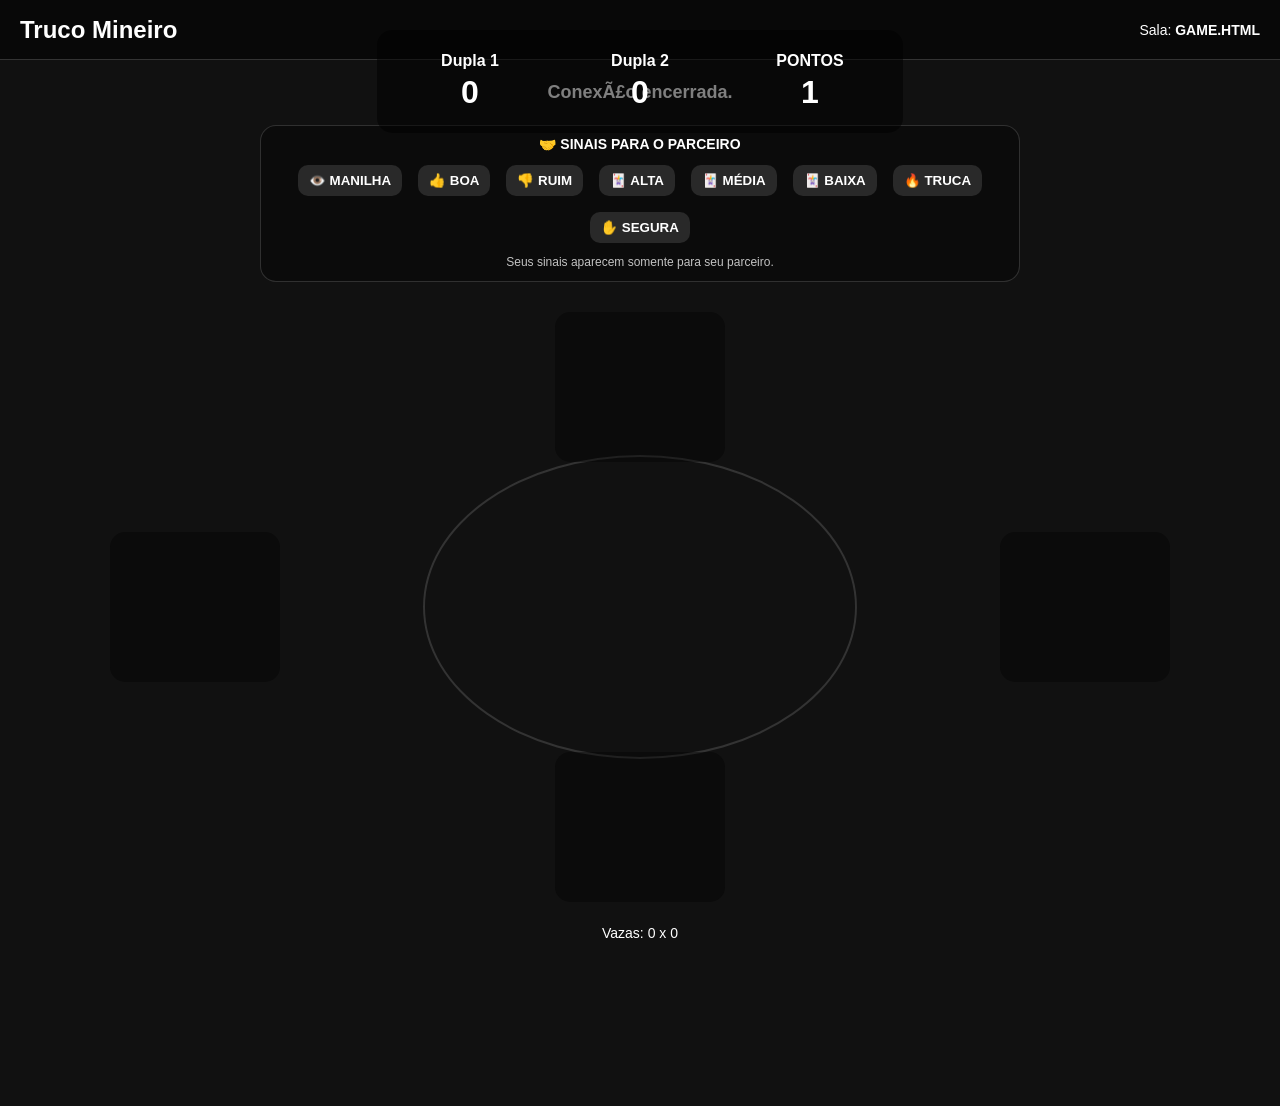
==== static/game.html @ b144342a "Primeira versao do Truco Mineiro para hospedagem" ====
﻿<!DOCTYPE html>
<html lang="pt-BR">
<head>
<meta charset="UTF-8">
<meta name="viewport" content="width=device-width, initial-scale=1.0">
<title>Truco Mineiro Online</title>
<link rel="stylesheet" href="/static/style.css">

<style>
/* ==============================
   ÃREA DO JOGO
   ============================== */

.game-body {
  min-height: 100vh;
}

.game-header {
  display: flex;
  justify-content: space-between;
  align-items: center;
  gap: 15px;
  padding: 12px 20px;
}

.brand {
  font-size: 24px;
  font-weight: 800;
}

.room-info {
  font-size: 14px;
}

.scoreboard {
  display: flex;
  justify-content: center;
  gap: 20px;
  margin: 15px auto;
  flex-wrap: wrap;
}

.score-box {
  min-width: 150px;
  padding: 12px 20px;
  border-radius: 14px;
  text-align: center;
  font-weight: 700;
}

.score-box .score {
  display: block;
  font-size: 32px;
  margin-top: 4px;
}

.game-area {
  width: min(1100px, 96%);
  margin: auto;
}

.table-area {
  position: relative;
  min-height: 470px;
  border-radius: 25px;
  padding: 20px;
  margin-top: 15px;
}

.seat {
  position: absolute;
  width: 180px;
  min-height: 80px;
  padding: 10px;
  border-radius: 15px;
  text-align: center;
  transition: .2s;
}

.seat.turn {
  transform: scale(1.06);
  box-shadow: 0 0 20px rgba(255,215,0,.8);
}

.seat-0 {
  left: 50%;
  bottom: 15px;
  transform: translateX(-50%);
}

.seat-1 {
  left: 20px;
  top: 50%;
  transform: translateY(-50%);
}

.seat-2 {
  left: 50%;
  top: 15px;
  transform: translateX(-50%);
}

.seat-3 {
  right: 20px;
  top: 50%;
  transform: translateY(-50%);
}

.player-name {
  font-weight: 800;
}

.player-team {
  font-size: 12px;
  opacity: .8;
}

.hand-count {
  margin-top: 5px;
  font-size: 13px;
}

.table-cards {
  position: absolute;
  left: 50%;
  top: 50%;
  transform: translate(-50%, -50%);
  min-width: 300px;
  min-height: 160px;
  display: flex;
  align-items: center;
  justify-content: center;
  gap: 10px;
  flex-wrap: wrap;
}

.played {
  display: flex;
  flex-direction: column;
  align-items: center;
  gap: 5px;
}

.played > span {
  font-size: 11px;
  font-weight: 700;
}

.my-hand {
  display: flex;
  justify-content: center;
  align-items: flex-end;
  gap: 10px;
  min-height: 145px;
  margin: 10px auto;
  flex-wrap: wrap;
}

.card {
  width: 78px;
  height: 112px;
  background: white;
  color: #111;
  border-radius: 10px;
  border: 2px solid #222;
  box-shadow: 0 5px 12px rgba(0,0,0,.3);
  display: flex;
  flex-direction: column;
  justify-content: space-between;
  padding: 8px;
  box-sizing: border-box;
  font-weight: 800;
  user-select: none;
}

.card.playable {
  cursor: pointer;
  transition: .18s;
}

.card.playable:hover {
  transform: translateY(-15px) rotate(-1deg);
}

.card .rank {
  font-size: 22px;
}

.card .suit {
  font-size: 28px;
  text-align: center;
}

.card.back {
  background: repeating-linear-gradient(
    45deg,
    #222,
    #222 7px,
    #555 7px,
    #555 14px
  );
  border-color: #111;
}

.actions {
  display: flex;
  justify-content: center;
  align-items: center;
  gap: 10px;
  flex-wrap: wrap;
  margin: 12px auto;
}

.actions button {
  border: 0;
  border-radius: 10px;
  padding: 12px 18px;
  cursor: pointer;
  font-weight: 800;
  font-size: 14px;
}

.actions button:hover {
  transform: translateY(-1px);
}

.actions .danger {
  background: #b51d2a;
  color: white;
}

.actions .success {
  background: #168a45;
  color: white;
}

.actions .mao11 {
  background: #d98b00;
  color: white;
}

.signal-panel {
  width: min(760px, 94%);
  margin: 10px auto;
  padding: 10px 12px;
  border-radius: 16px;
  border: 1px solid rgba(255,255,255,.15);
  background: rgba(0,0,0,.30);
  text-align: center;
}

.signal-title {
  font-size: 14px;
  font-weight: 900;
  margin-bottom: 8px;
}

.signal-buttons {
  display: flex;
  flex-wrap: wrap;
  justify-content: center;
  gap: 6px;
}

.signal-buttons button {
  border: 0;
  border-radius: 10px;
  padding: 8px 11px;
  cursor: pointer;
  font-weight: 800;
  background: rgba(255,255,255,.12);
  color: white;
}

.signal-buttons button:hover {
  transform: translateY(-1px);
  background: rgba(255,255,255,.22);
}

.signal-status {
  margin-top: 7px;
  font-size: 12px;
  opacity: .75;
  min-height: 16px;
}

.partner-signal {
  position: fixed;
  left: 50%;
  top: 18%;
  transform: translateX(-50%);
  z-index: 9999;
  padding: 16px 24px;
  border-radius: 18px;
  background: rgba(20,20,20,.96);
  border: 2px solid rgba(255,255,255,.25);
  box-shadow: 0 12px 40px rgba(0,0,0,.45);
  text-align: center;
  animation: signalPop .25s ease-out;
}

.partner-signal-name {
  font-size: 13px;
  opacity: .75;
  margin-bottom: 4px;
}

.partner-signal-icon {
  font-size: 42px;
}

.partner-signal-text {
  font-size: 20px;
  font-weight: 900;
}

@keyframes signalPop {
  from {
    opacity: 0;
    transform: translateX(-50%) scale(.7);
  }
  to {
    opacity: 1;
    transform: translateX(-50%) scale(1);
  }
}

.message {
  min-height: 45px;
  margin: 10px auto;
  padding: 12px;
  border-radius: 12px;
  text-align: center;
  font-weight: 800;
}

.tricks {
  text-align: center;
  font-size: 14px;
  margin: 8px;
}

/* ==============================
   MÃƒO DE 11
   ============================== */

.mao11-panel {
  width: min(600px, 94%);
  margin: 12px auto;
  padding: 18px;
  border-radius: 18px;
  text-align: center;
  border: 2px solid #d98b00;
  background: rgba(217,139,0,.12);
}

.mao11-title {
  font-size: 25px;
  font-weight: 900;
  margin-bottom: 8px;
}

.mao11-text {
  margin-bottom: 12px;
}

.mao11-waiting {
  font-size: 14px;
  opacity: .85;
}

/* ==============================
   ANIMAÃ‡ÃƒO NOVA MÃƒO
   ============================== */

.deal-overlay {
  position: fixed;
  inset: 0;
  z-index: 9999;
  display: flex;
  align-items: center;
  justify-content: center;
  background: rgba(0,0,0,.78);
  opacity: 0;
  pointer-events: none;
  transition: opacity .25s;
}

.deal-overlay.show {
  opacity: 1;
  pointer-events: auto;
}

.deal-box {
  text-align: center;
  color: white;
}

.deal-title {
  font-size: 30px;
  font-weight: 900;
  margin-bottom: 20px;
}

.deck-animation {
  width: 75px;
  height: 105px;
  margin: 0 auto 20px;
  position: relative;
}

.deck-card {
  position: absolute;
  inset: 0;
  width: 75px;
  height: 105px;
  border-radius: 10px;
  border: 2px solid white;
  background: repeating-linear-gradient(
    45deg,
    #222,
    #222 7px,
    #555 7px,
    #555 14px
  );
  box-shadow: 0 8px 15px rgba(0,0,0,.5);
}

.deck-card:nth-child(1) {
  transform: rotate(-8deg);
  animation: shuffle1 .8s infinite alternate;
}

.deck-card:nth-child(2) {
  transform: rotate(0deg);
  animation: shuffle2 .8s .1s infinite alternate;
}

.deck-card:nth-child(3) {
  transform: rotate(8deg);
  animation: shuffle3 .8s .2s infinite alternate;
}

@keyframes shuffle1 {
  from { transform: translateX(-12px) rotate(-12deg); }
  to   { transform: translateX(12px) rotate(12deg); }
}

@keyframes shuffle2 {
  from { transform: translateY(-8px) rotate(-4deg); }
  to   { transform: translateY(8px) rotate(4deg); }
}

@keyframes shuffle3 {
  from { transform: translateX(12px) rotate(12deg); }
  to   { transform: translateX(-12px) rotate(-12deg); }
}

.deal-subtitle {
  font-size: 16px;
  opacity: .85;
}

.hidden {
  display: none !important;
}

@media(max-width:700px){
  .table-area {
    min-height: 430px;
  }

  .seat {
    width: 125px;
    font-size: 12px;
  }

  .seat-1 {
    right: 2px;
  }

  .seat-3 {
    left: 2px;
  }

  .card {
    width: 65px;
    height: 95px;
  }
}

/* ===== CARTAS DO TRUCO ===== */
.card:not(.back) {
  background: #ffffff !important;
  color: #111111 !important;
  border: 2px solid #222222 !important;
  box-shadow: 0 6px 15px rgba(0,0,0,.35) !important;
}

.card:not(.back) .rank {
  color: #111111 !important;
}

.card:not(.back) .suit {
  color: #111111 !important;
}

.card.back {
  background: repeating-linear-gradient(
    45deg,
    #222,
    #222 7px,
    #555 7px,
    #555 14px
  ) !important;
  color: #fff !important;
}

</style>

<style id="cartas-truco-correto">

.card:not(.back){
  width: 82px !important;
  height: 120px !important;
  background: #ffffff !important;
  color: #111111 !important;
  border: 2px solid #222222 !important;
  border-radius: 10px !important;
  box-shadow: 0 5px 12px rgba(0,0,0,.35) !important;
  position: relative;
  overflow: hidden;
}

.card:not(.back).copas,
.card:not(.back).ouros{
  color: #d00000 !important;
}

.card:not(.back).paus,
.card:not(.back).espadas{
  color: #111111 !important;
}

.card:not(.back) .suit{
  color: inherit !important;
  font-size: 46px !important;
  line-height: 1 !important;
  text-align: center;
}

.card:not(.back) .rank{
  color: inherit !important;
  font-size: 27px !important;
  font-weight: 900 !important;
}

.card-top{
  display: flex;
  align-items: center;
  justify-content: space-between;
  padding: 5px 7px 0 7px;
}

.mini-strength{
  font-size: 9px !important;
  font-weight: 900 !important;
  white-space: nowrap;
  opacity: .8;
}

.card .bottom{
  position: absolute;
  bottom: 4px;
  right: 7px;
  transform: rotate(180deg);
}

.card.back{
  background:
    repeating-linear-gradient(
      45deg,
      #222 0px,
      #222 7px,
      #555 7px,
      #555 14px
    ) !important;
  border: 2px solid #aaa !important;
}

.card.playable{
  cursor: pointer;
  transition: transform .15s, box-shadow .15s;
}

.card.playable:hover{
  transform: translateY(-12px);
  box-shadow: 0 12px 22px rgba(255,255,255,.25) !important;
}

</style>


<style id="cartas-profissionais">

.card:not(.back){
  width:82px!important;
  height:120px!important;
  background:#fff!important;
  border:2px solid #222!important;
  border-radius:10px!important;
  position:relative!important;
  overflow:hidden!important;
  box-shadow:0 5px 12px rgba(0,0,0,.35)!important;
}

.card:not(.back).copas,
.card:not(.back).ouros{
  color:#d00000!important;
}

.card:not(.back).paus,
.card:not(.back).espadas{
  color:#111!important;
}

.card:not(.back) .suit{
  color:inherit!important;
  font-size:46px!important;
  line-height:1!important;
  text-align:center!important;
}

.card:not(.back) .rank{
  color:inherit!important;
  font-size:27px!important;
  font-weight:900!important;
}

.card-top{
  display:flex!important;
  align-items:center!important;
  justify-content:space-between!important;
  padding:5px 7px 0 7px!important;
}

.mini-strength{
  font-size:8px!important;
  font-weight:900!important;
  white-space:nowrap!important;
  opacity:.85!important;
}

.mini-strength.manilha{
  font-size:8px!important;
  font-weight:900!important;
  background:#111!important;
  color:#fff!important;
  padding:2px 4px!important;
  border-radius:4px!important;
}

.card .bottom{
  position:absolute!important;
  bottom:4px!important;
  right:7px!important;
  transform:rotate(180deg)!important;
}

.card.playable{
  cursor:pointer!important;
  transition:transform .15s,box-shadow .15s!important;
}

.card.playable:hover{
  transform:translateY(-12px)!important;
  box-shadow:0 12px 22px rgba(255,255,255,.25)!important;
}

</style>


<style id="human-players-style">

.table-area {
    position: relative;
    min-height: 620px;
    overflow: hidden;
}

.seat {
    position: absolute;
    z-index: 10;
    width: 170px;
    min-height: 150px;
    text-align: center;
    transition: transform .35s ease, filter .35s ease;
}

.seat-0 {
    bottom: 15px;
    left: 50%;
    transform: translateX(-50%);
}

.seat-1 {
    left: 20px;
    top: 50%;
    transform: translateY(-50%);
}

.seat-2 {
    top: 15px;
    left: 50%;
    transform: translateX(-50%);
}

.seat-3 {
    right: 20px;
    top: 50%;
    transform: translateY(-50%);
}

.human-player {
    display: flex;
    flex-direction: column;
    align-items: center;
    gap: 5px;
}

.human-avatar {
    position: relative;
    width: 82px;
    height: 92px;
    margin: auto;
}

.human-head {
    position: absolute;
    width: 48px;
    height: 54px;
    left: 17px;
    top: 2px;
    border-radius: 48% 48% 45% 45%;
    background: linear-gradient(145deg, #f2c7a5, #c98762);
    box-shadow: inset -5px -4px 0 rgba(0,0,0,.08);
}

.human-hair {
    position: absolute;
    width: 52px;
    height: 30px;
    left: 15px;
    top: 0;
    border-radius: 50% 50% 25% 25%;
    background: #33251e;
}

.human-eye {
    position: absolute;
    width: 5px;
    height: 5px;
    top: 27px;
    border-radius: 50%;
    background: #222;
}

.human-eye.left {
    left: 28px;
}

.human-eye.right {
    right: 28px;
}

.human-body {
    position: absolute;
    width: 78px;
    height: 46px;
    left: 2px;
    bottom: 0;
    border-radius: 42px 42px 12px 12px;
    background: linear-gradient(145deg, #315b7d, #172d42);
}

.human-arm {
    position: absolute;
    width: 52px;
    height: 13px;
    top: 61px;
    left: 16px;
    border-radius: 20px;
    background: #e0aa87;
    transform-origin: left center;
    transition: transform .4s ease;
}

.seat.turn .human-arm {
    animation: playerMove .8s ease-in-out infinite alternate;
}

.seat.turn .human-avatar {
    animation: playerBreathe 1.4s ease-in-out infinite;
}

@keyframes playerMove {
    from { transform: rotate(-8deg) translateX(0); }
    to   { transform: rotate(12deg) translateX(12px); }
}

@keyframes playerBreathe {
    from { transform: translateY(0); }
    to   { transform: translateY(-4px); }
}

.player-name {
    font-weight: 800;
    font-size: 15px;
}

.player-team {
    font-size: 12px;
    opacity: .85;
}

.hand-count {
    font-size: 11px;
    opacity: .8;
}

.turn .player-name::after {
    content: "  SUA VEZ";
    display: inline-block;
    margin-left: 5px;
    padding: 3px 6px;
    border-radius: 8px;
    background: #ffd54a;
    color: #222;
    font-size: 9px;
    animation: turnPulse 1s infinite;
}

@keyframes turnPulse {
    50% { transform: scale(1.08); }
}

</style>


<style id="table-cards-animation">

.table-cards {
    position: absolute;
    left: 50%;
    top: 50%;
    transform: translate(-50%, -50%);
    width: 360px;
    min-height: 250px;
    display: flex;
    flex-wrap: wrap;
    align-items: center;
    justify-content: center;
    gap: 12px;
    z-index: 20;
    pointer-events: none;
}

.played {
    position: relative;
    width: 92px;
    min-height: 125px;
    display: flex;
    flex-direction: column;
    align-items: center;
    justify-content: flex-end;
    animation: cardEnter .45s cubic-bezier(.2,.8,.2,1);
}

.played > span {
    order: 2;
    margin-top: 5px;
    padding: 3px 8px;
    border-radius: 8px;
    background: rgba(0,0,0,.75);
    color: white;
    font-size: 10px;
    font-weight: 700;
    white-space: nowrap;
}

.played .card {
    order: 1;
    width: 72px;
    height: 104px;
    transform: rotate(var(--card-angle, 0deg));
    box-shadow:
        0 8px 16px rgba(0,0,0,.35),
        0 0 0 2px rgba(255,255,255,.7);
}

.played:nth-child(1) {
    --card-angle: -7deg;
}

.played:nth-child(2) {
    --card-angle: 5deg;
}

.played:nth-child(3) {
    --card-angle: -4deg;
}

.played:nth-child(4) {
    --card-angle: 8deg;
}

.played:nth-child(4) .card {
    box-shadow:
        0 10px 22px rgba(0,0,0,.45),
        0 0 0 3px rgba(255,215,70,.9);
}

@keyframes cardEnter {
    0% {
        opacity: 0;
        transform: translateY(-45px) scale(.65) rotate(-8deg);
    }

    70% {
        opacity: 1;
        transform: translateY(5px) scale(1.04) rotate(2deg);
    }

    100% {
        opacity: 1;
        transform: translateY(0) scale(1) rotate(0);
    }
}

/* Quando existem 4 cartas, mantÃ©m todas abertas e organizadas */
.table-cards:has(.played:nth-child(4)) {
    width: 410px;
    min-height: 270px;
}

/* Destaque visual para a mesa */
.table-area::after {
    content: "";
    position: absolute;
    left: 50%;
    top: 50%;
    width: 430px;
    height: 300px;
    transform: translate(-50%, -50%);
    border: 2px solid rgba(255,255,255,.14);
    border-radius: 50%;
    pointer-events: none;
    z-index: 5;
}

</style>


<style id="human-playing-animation">

.seat.playing .human-avatar {
    animation: humanPlayMove .55s ease-out;
}

.seat.playing .human-arm {
    animation: humanArmPlay .55s ease-out;
}

@keyframes humanPlayMove {
    0% {
        transform: translateY(0) scale(1);
    }
    35% {
        transform: translateY(-7px) scale(1.03);
    }
    70% {
        transform: translateY(2px) scale(.99);
    }
    100% {
        transform: translateY(0) scale(1);
    }
}

@keyframes humanArmPlay {
    0% {
        transform: rotate(0deg) translateX(0);
    }
    35% {
        transform: rotate(18deg) translateX(15px);
    }
    70% {
        transform: rotate(-5deg) translateX(5px);
    }
    100% {
        transform: rotate(0deg) translateX(0);
    }
}

.seat.playing .player-name {
    animation: playerReaction .55s ease-out;
}

@keyframes playerReaction {
    0% { transform: scale(1); }
    40% { transform: scale(1.08); }
    100% { transform: scale(1); }
}

</style>


<style id="different-human-players">

/* ================================
   PERSONAGENS MAIS REALISTAS
   NÃO ALTERA A POSIÇÃO DOS SEATS
   ================================ */

.human-player {
    position: relative;
    width: 150px;
    min-height: 145px;
    display: flex;
    flex-direction: column;
    align-items: center;
    justify-content: flex-start;
}

.human-avatar {
    position: relative;
    width: 86px;
    height: 112px;
    margin: 0 auto 4px;
    filter: drop-shadow(0 7px 5px rgba(0,0,0,.30));
}

/* cabeça */
.human-head {
    position: absolute;
    width: 48px;
    height: 55px;
    left: 19px;
    top: 20px;
    border-radius: 46% 46% 43% 43%;
    z-index: 3;
    box-shadow:
        inset -5px -7px 9px rgba(0,0,0,.18),
        inset 4px 3px 7px rgba(255,255,255,.18);
}

/* pescoço */
.human-head::after {
    content: "";
    position: absolute;
    width: 19px;
    height: 18px;
    left: 15px;
    bottom: -13px;
    border-radius: 5px;
    background: inherit;
    z-index: -1;
}

/* olhos */
.human-eye {
    position: absolute;
    width: 6px;
    height: 7px;
    top: 25px;
    background: #17120f;
    border-radius: 50%;
    box-shadow: 0 0 1px #000;
    z-index: 8;
}

.human-eye.left {
    left: 12px;
}

.human-eye.right {
    right: 12px;
}

/* sobrancelhas */
.human-head::before {
    content: "";
    position: absolute;
    width: 31px;
    height: 8px;
    left: 8px;
    top: 18px;
    border-top: 3px solid rgba(45,25,18,.75);
    border-radius: 50%;
}

/* cabelo */
.human-hair {
    position: absolute;
    width: 52px;
    height: 31px;
    left: 17px;
    top: 15px;
    border-radius: 55% 55% 35% 30%;
    z-index: 6;
    box-shadow: inset -5px -4px 7px rgba(0,0,0,.25);
}

/* nariz */
.human-head .human-eye.right::after {
    content: "";
    position: absolute;
    width: 5px;
    height: 8px;
    left: -3px;
    top: 8px;
    border-right: 2px solid rgba(90,45,30,.45);
    border-radius: 50%;
}

/* corpo / camisa */
.human-body {
    position: absolute;
    width: 70px;
    height: 54px;
    left: 8px;
    top: 72px;
    border-radius: 32px 32px 12px 12px;
    z-index: 2;
    box-shadow:
        inset -8px -7px 10px rgba(0,0,0,.24),
        inset 6px 4px 8px rgba(255,255,255,.12);
}

/* braço */
.human-arm {
    position: absolute;
    width: 18px;
    height: 47px;
    left: 2px;
    top: 73px;
    border-radius: 14px;
    background: #c98965;
    transform: rotate(14deg);
    transform-origin: top center;
    z-index: 1;
    box-shadow: inset -3px -4px 5px rgba(0,0,0,.18);
}

/* ================================
   JOGADOR — VOCÊ
   ================================ */

.avatar-seat-0 .human-hair {
    background: linear-gradient(145deg,#201612,#090807);
    height: 28px;
    border-radius: 55% 55% 30% 25%;
}

.avatar-seat-0 .human-head {
    background: linear-gradient(145deg,#efbd96,#bd7655);
}

.avatar-seat-0 .human-body {
    background: linear-gradient(145deg,#315f7d,#142b40);
}

.avatar-seat-0 .human-arm {
    background: #d09670;
}

/* ================================
   IA 2 — BARBUDO
   ================================ */

.avatar-seat-1 .human-hair {
    background: linear-gradient(145deg,#4b2b17,#1d1009);
    height: 25px;
    border-radius: 48% 52% 35% 30%;
}

.avatar-seat-1 .human-head {
    background: linear-gradient(145deg,#d99b72,#96583d);
}

/* barba */
.avatar-seat-1 .human-head {
    box-shadow:
        inset 0 -14px 0 rgba(55,30,20,.55),
        inset -5px -7px 9px rgba(0,0,0,.18);
}

.avatar-seat-1 .human-body {
    background: linear-gradient(145deg,#704034,#2d1712);
}

.avatar-seat-1 .human-arm {
    background: #b97655;
}

/* ================================
   IA 3 — MULHER
   ================================ */

.avatar-seat-2 .human-hair {
    background: linear-gradient(145deg,#171717,#050505);
    width: 59px;
    height: 43px;
    left: 14px;
    top: 12px;
    border-radius: 50% 50% 38% 38%;
}

.avatar-seat-2 .human-head {
    background: linear-gradient(145deg,#c9855f,#78452f);
}

.avatar-seat-2 .human-body {
    width: 66px;
    background: linear-gradient(145deg,#315c35,#172d1a);
    border-radius: 30px 30px 15px 15px;
}

.avatar-seat-2 .human-arm {
    background: #b97052;
}

/* detalhe feminino */
.avatar-seat-2 .human-head::after {
    box-shadow: 0 0 0 2px rgba(0,0,0,.08);
}

/* ================================
   IA 4 — MAIS VELHO
   ================================ */

.avatar-seat-3 .human-hair {
    background: linear-gradient(145deg,#b89a78,#6e563d);
    height: 27px;
    border-radius: 50% 50% 35% 35%;
}

.avatar-seat-3 .human-head {
    background: linear-gradient(145deg,#f1c7a4,#bd8262);
}

.avatar-seat-3 .human-body {
    background: linear-gradient(145deg,#783737,#3c1818);
}

.avatar-seat-3 .human-arm {
    background: #d49a77;
}

/* ================================
   DIFERENÇAS DE ROSTO
   ================================ */

.avatar-seat-0 .human-eye {
    width: 6px;
    height: 7px;
}

.avatar-seat-1 .human-eye {
    width: 5px;
    height: 6px;
}

.avatar-seat-2 .human-eye {
    width: 5px;
    height: 6px;
}

.avatar-seat-3 .human-eye {
    width: 5px;
    height: 5px;
}

/* ================================
   MOVIMENTO NATURAL
   ================================ */

.human-avatar {
    animation: humanIdle 3.5s ease-in-out infinite;
}

@keyframes humanIdle {
    0%,100% {
        transform: translateY(0);
    }

    50% {
        transform: translateY(-2px);
    }
}

.seat.playing .human-avatar {
    animation: humanPlayCharacter .55s ease-out;
}

@keyframes humanPlayCharacter {

    0% {
        transform: translateY(0) scale(1);
    }

    35% {
        transform: translateY(-9px) scale(1.06);
    }

    65% {
        transform: translateY(2px) scale(1.02);
    }

    100% {
        transform: translateY(0) scale(1);
    }
}

</style>

</head>

<body class="game-body">

<header class="game-header">
  <div class="brand">Truco Mineiro</div>

  <div class="room-info">
    Sala:
    <strong id="roomCode">----</strong>
  </div>
</header>

<main class="game-area">

  <section class="scoreboard">
    <div class="score-box">
      Dupla 1
      <span id="score0" class="score">0</span>
    </div>

    <div class="score-box">
      Dupla 2
      <span id="score1" class="score">0</span>
    </div>

    <div class="score-box">
      PONTOS
      <span id="value" class="score">1</span>
    </div>
  </section>

  <div id="message" class="message">
    Conectando...
  </div>

  <div id="mao11Panel" class="mao11-panel hidden"></div>

  <div id="signalPanel" class="signal-panel">
    <div class="signal-title">🤝 SINAIS PARA O PARCEIRO</div>

    <div class="signal-buttons">
      <button onclick="enviarSinal('manilha')" title="Avisar que tem manilha">
        👁️ MANILHA
      </button>

      <button onclick="enviarSinal('boa')" title="Avisar que está com carta boa">
        👍 BOA
      </button>

      <button onclick="enviarSinal('ruim')" title="Avisar que está com carta ruim">
        👎 RUIM
      </button>

      <button onclick="enviarSinal('carta_alta')" title="Carta alta">
        🃏 ALTA
      </button>

      <button onclick="enviarSinal('carta_media')" title="Carta média">
        🃏 MÉDIA
      </button>

      <button onclick="enviarSinal('carta_baixa')" title="Carta baixa">
        🃏 BAIXA
      </button>

      <button onclick="enviarSinal('truco')" title="Sinal para trucar">
        🔥 TRUCA
      </button>

      <button onclick="enviarSinal('segura')" title="Sinal para segurar">
        ✋ SEGURA
      </button>
    </div>

    <div id="signalStatus" class="signal-status">
      Seus sinais aparecem somente para seu parceiro.
    </div>
  </div>

  
<style>
.truco-announcement {
  position: fixed;
  inset: 0;
  z-index: 99999;
  display: none;
  align-items: center;
  justify-content: center;
  pointer-events: none;
}

.truco-announcement.show {
  display: flex;
  animation: trucoOverlayIn .15s ease-out;
}

.truco-announcement-text {
  font-family: Arial Black, Impact, sans-serif;
  font-size: clamp(70px, 15vw, 190px);
  font-weight: 1000;
  text-transform: uppercase;
  letter-spacing: 6px;
  text-align: center;
  color: #fff;
  text-shadow:
    0 5px 0 #000,
    0 8px 20px rgba(0,0,0,.9);
  animation: trucoTextPop .65s cubic-bezier(.17,.67,.35,1.4);
}

@keyframes trucoOverlayIn {
  from { opacity: 0; }
  to { opacity: 1; }
}

@keyframes trucoTextPop {
  0% {
    transform: scale(.25) rotate(-8deg);
    opacity: 0;
  }
  55% {
    transform: scale(1.15) rotate(2deg);
    opacity: 1;
  }
  100% {
    transform: scale(1) rotate(0);
    opacity: 1;
  }
}
</style>


<div id="trucoAnnouncement" class="truco-announcement">
  <div id="trucoAnnouncementText" class="truco-announcement-text">
    TRUCO!
  </div>
</div>

<section class="table-area">

    <div id="seat0" class="seat seat-0"></div>
    <div id="seat1" class="seat seat-1"></div>
    <div id="seat2" class="seat seat-2"></div>
    <div id="seat3" class="seat seat-3"></div>

    <div id="tableCards" class="table-cards"></div>

  </section>

  <div id="tricks" class="tricks">
    Vazas: 0 x 0
  </div>

  <div id="myHand" class="my-hand"></div>

  <div class="actions"></div>

</main>

<!-- ANIMAÃ‡ÃƒO DE EMBARALHAMENTO -->
<div id="dealOverlay" class="deal-overlay">
  <div class="deal-box">

    <div class="deal-title" id="dealTitle">
      Embaralhando...
    </div>

    <div class="deck-animation">
      <div class="deck-card"></div>
      <div class="deck-card"></div>
      <div class="deck-card"></div>
    </div>

    <div class="deal-subtitle" id="dealSubtitle">
      Preparando novas cartas
    </div>

  </div>
</div>

<script>
const params = new URLSearchParams(location.search);
const code = location.pathname.split("/").filter(Boolean).pop() || "";

const name =
  params.get("name") ||
  localStorage.getItem("truco_name") ||
  ("Jogador " + Math.floor(Math.random() * 999));

localStorage.setItem("truco_name", name);

let mySeat = null;
let ws = null;
let state = null;
let previousState = null;
let firstState = true;
let animationTimer = null;

document.getElementById("roomCode").textContent = code.toUpperCase();

/* ==============================
   CONEXÃƒO
   ============================== */

function connect(){

  const protocol =
    location.protocol === "https:" ? "wss" : "ws";

  ws = new WebSocket(
    `${protocol}://${location.host}/ws/${code}`
  );

  ws.onopen = () => {

    ws.send(JSON.stringify({
      name: name
    }));

  };

  ws.onmessage = e => {

    const data = JSON.parse(e.data);

    if(data.type === "joined"){

      mySeat = data.seat;

      if(params.get("create") === "1"){

        setTimeout(() => {
          sendAction("start");
        }, 500);

      }

    }

    if(data.type === "state"){

      previousState = state;

      const novoEstado = data.state;

      // Detecta pedido de Truco ou aumento confirmado.
      if(novoEstado){

        const novoValor =
          Number(
            novoEstado.pending_raise ||
            novoEstado.hand_value ||
            1
          );

        const valorAnterior =
          Number(
            previousState?.pending_raise ||
            previousState?.hand_value ||
            1
          );

        // Novo pedido de Truco.
        if(
          novoEstado.stage === "raise" &&
          previousState?.stage !== "raise"
        ){
          mostrarTrucoGrande(novoValor);
        }

        // Aumento confirmado: 3 -> 6 -> 9 -> 12.
        else if(
          novoValor > valorAnterior &&
          [3, 6, 9, 12].includes(novoValor)
        ){
          mostrarTrucoGrande(novoValor);
        }

      }

      state = novoEstado;

      verificarNovaMao();

      render();

    }

    if(data.type === "partner_signal"){
      mostrarSinalParceiro(data);
    }

    if(data.type === "signal_sent"){

      const dados = signalLabels[data.signal];

      if(dados){

        const status =
          document.getElementById("signalStatus");

        if(status){
          status.textContent =
            dados.icon + " Sinal enviado ao parceiro.";
        }

      }

    }

    if(data.type === "error"){

      mostrarMensagem(data.message);

    }

  };

  ws.onclose = () => {

    document.getElementById("message").textContent =
      "ConexÃ£o encerrada.";

  };

  ws.onerror = () => {

    document.getElementById("message").textContent =
      "Erro na conexÃ£o com o servidor.";

  };

}

/* ==============================
   ENVIO DE AÃ‡Ã•ES
   ============================== */


function mostrarTrucoGrande(valor){
  const box = document.getElementById("trucoAnnouncement");
  const texto = document.getElementById("trucoAnnouncementText");

  if(!box || !texto){
    return;
  }

  const nomes = {
    3: "TRUCO!",
    6: "SEIS!",
    9: "NOVE!",
    12: "DOZE!"
  };

  texto.textContent = nomes[Number(valor)] || ("TRUCO " + valor + "!");

  box.classList.remove("show");

  // Reinicia a animação.
  void box.offsetWidth;

  box.classList.add("show");

  clearTimeout(window._trucoAnnouncementTimer);

  window._trucoAnnouncementTimer = setTimeout(() => {
    box.classList.remove("show");
  }, 1800);
}

function sendAction(action, extra = {}){

  if(ws && ws.readyState === WebSocket.OPEN){

    ws.send(JSON.stringify({
      action,
      ...extra
    }));

  }

}

/* ==============================
   SINAIS SECRETOS DO PARCEIRO
   ============================== */

const signalLabels = {
  manilha: {
    icon: "👁️",
    text: "MANILHA"
  },
  boa: {
    icon: "👍",
    text: "BOA"
  },
  ruim: {
    icon: "👎",
    text: "RUIM"
  },
  carta_alta: {
    icon: "🃏",
    text: "CARTA ALTA"
  },
  carta_media: {
    icon: "🃏",
    text: "CARTA MÉDIA"
  },
  carta_baixa: {
    icon: "🃏",
    text: "CARTA BAIXA"
  },
  truco: {
    icon: "🔥",
    text: "TRUCA!"
  },
  segura: {
    icon: "✋",
    text: "SEGURA"
  }
};

function enviarSinal(signal){

  if(!ws || ws.readyState !== WebSocket.OPEN){
    return;
  }

  ws.send(JSON.stringify({
    action: "signal",
    signal: signal
  }));

  const dados = signalLabels[signal];

  if(dados){
    const status =
      document.getElementById("signalStatus");

    if(status){
      status.textContent =
        dados.icon + " Sinal enviado ao seu parceiro.";
    }
  }
}

function mostrarSinalParceiro(data){

  const dados = signalLabels[data.signal];

  if(!dados){
    return;
  }

  const antigo =
    document.querySelector(".partner-signal");

  if(antigo){
    antigo.remove();
  }

  const aviso =
    document.createElement("div");

  aviso.className = "partner-signal";

  const nome =
    document.createElement("div");

  nome.className = "partner-signal-name";
  nome.textContent =
    (data.from_name || "Seu parceiro") +
    " enviou um sinal";

  const icone =
    document.createElement("div");

  icone.className = "partner-signal-icon";
  icone.textContent = dados.icon;

  const texto =
    document.createElement("div");

  texto.className = "partner-signal-text";
  texto.textContent = dados.text;

  aviso.appendChild(nome);
  aviso.appendChild(icone);
  aviso.appendChild(texto);

  document.body.appendChild(aviso);

  setTimeout(() => {
    aviso.remove();
  }, 3000);
}

/* ==============================
   JOGAR CARTA
   ============================== */

function jogarCarta(index){

  if(!state) return;

  if(state.stage !== "playing") return;

  if(state.current_player !== mySeat) return;

  sendAction("play", {
    index: index
  });

}

/* ==============================
   TRUCO
   ============================== */

function pedirTruco(){

  if(!state) return;

  if(state.stage !== "playing") return;

  if(state.current_player !== mySeat){

    mostrarMensagem("Ainda nÃ£o Ã© sua vez.");

    return;
  }

  const atual = Number(state.hand_value || 1);

  const proximos = {
    1: 3,
    3: 6,
    6: 9,
    9: 12
  };

  const proximo = proximos[atual];

  if(!proximo){

    mostrarMensagem(
      "O valor mÃ¡ximo da mÃ£o jÃ¡ Ã© 12."
    );

    return;
  }

  sendAction("raise", {
    value: proximo
  });

}

/* ==============================
   RESPONDER TRUCO
   ============================== */


function aumentarTruco(valor){

  if(!state){
    return;
  }

  if(state.stage !== "raise"){
    return;
  }

  sendAction("raise", {
    value: Number(valor)
  });

}

function answer(accept){

  sendAction("answer", {
    accept: accept
  });

}

/* ==============================
   MÃƒO DE 11
   ============================== */

function responderMao11(jogar){

  sendAction("mao11", {
    jogar: jogar
  });

}

/* ==============================
   CARTA
   ============================== */

function suitSymbol(s){

  const symbols = {
    paus: "&clubs;",
    copas: "&hearts;",
    espadas: "&spades;",
    ouros: "&diams;"
  };

  return symbols[s] || s;

}

function cardHTML(card, index, playable = false){

  if(!card){
    return "";
  }

  if(card.hidden){
    return `
      <div class="card back"></div>
    `;
  }

  const suit = suitSymbol(card.suit);
  const suitClass = card.suit || "";

  let destaque = "";

  if(card.rank === "4" && card.suit === "paus"){
    destaque = "ZAP";
  }
  else if(card.rank === "7" && card.suit === "copas"){
    destaque = "MANILHA";
  }
  else if(card.rank === "A" && card.suit === "espadas"){
    destaque = "ESPADILHA";
  }
  else if(card.rank === "7" && card.suit === "ouros"){
    destaque = "MANILHA";
  }

  const etiqueta = destaque
    ? `<span class="mini-strength manilha">${destaque}</span>`
    : `<span class="mini-strength">For?a ${card.strength}</span>`;

  return `
    <div
      class="card ${suitClass} ${playable ? "playable" : ""}"
      ${playable ? `onclick="jogarCarta(${index})"` : ""}
    >
      <div class="card-top">
        <span class="rank">${card.rank}</span>
        ${etiqueta}
      </div>

      <div class="suit">${suit}</div>

      <div class="rank bottom">${card.rank}</div>
    </div>
  `;
}

function playerHTML(player){

  if(!player){

    return `
      <div class="human-player">
        <div class="human-avatar">
          <div class="human-head"></div>
          <div class="human-body"></div>
        </div>

        <div class="player-name">
          Aguardando jogador...
        </div>
      </div>
    `;

  }

  const bot = player.bot ? " ðŸ¤–" : "";
  const avatarClass = "avatar-seat-" + Number(player.seat);

  return `
    <div class="human-player ${avatarClass}">

      <div class="human-avatar">

        <div class="human-hair"></div>

        <div class="human-head">
          <div class="human-eye left"></div>
          <div class="human-eye right"></div>
        </div>

        <div class="human-body"></div>

        <div class="human-arm"></div>

      </div>

      <div class="player-name">
        ${player.name || "Jogador"}${bot}
      </div>

      <div class="player-team">
        Dupla ${Number(player.team) + 1}
      </div>

      <div class="hand-count">
        Cartas: ${(player.hand || []).length}
      </div>

    </div>
  `;

}

/* ==============================
   MENSAGEM
   ============================== */

function mostrarMensagem(texto){

  const el = document.getElementById("message");

  if(el){
    el.textContent = texto;
  }

}

/* ==============================
   MÃƒO NOVA
   ============================== */

function verificarNovaMao(){

  if(!state) return;

  let nova = false;

  if(firstState){

    nova =
      state.stage === "playing" &&
      state.table &&
      state.table.length === 0;

  }
  else if(previousState){

    nova =
      state.stage === "playing" &&
      previousState.stage !== "playing" &&
      state.table &&
      state.table.length === 0;

  }

  if(nova){

    mostrarAnimacaoNovaMao(
      Number(state.hand_value) === 3
    );

  }

  firstState = false;

}

/* ==============================
   ANIMAÃ‡ÃƒO
   ============================== */

function mostrarAnimacaoNovaMao(mao11){

  const overlay =
    document.getElementById("dealOverlay");

  const title =
    document.getElementById("dealTitle");

  const subtitle =
    document.getElementById("dealSubtitle");

  if(!overlay) return;

  if(mao11){

    title.textContent =
      "MÃ£o de 11 â€” embaralhando...";

    subtitle.textContent =
      "Distribuindo 3 cartas para cada jogador";

  }
  else{

    title.textContent =
      "Embaralhando...";

    subtitle.textContent =
      "Distribuindo novas cartas";

  }

  overlay.classList.add("show");

  clearTimeout(animationTimer);

  animationTimer = setTimeout(() => {

    title.textContent =
      "Cartas distribuÃ­das!";

    subtitle.textContent =
      "Boa sorte!";

  }, 1100);

  animationTimer = setTimeout(() => {

    overlay.classList.remove("show");

  }, 1800);

}

/* ==============================
   RENDER
   ============================== */

function render(){

  if(!state) return;

  document.getElementById("score0").textContent =
    state.scores[0];

  document.getElementById("score1").textContent =
    state.scores[1];

  document.getElementById("value").textContent =
    state.hand_value;

  /* ---------- JOGADORES ---------- */

  for(let i = 0; i < 4; i++){

    const seat =
      document.getElementById("seat" + i);

    if(!seat) continue;

    seat.innerHTML =
        playerHTML(state.players[i]);

      seat.classList.toggle(
        "turn",
        state.current_player === i &&
        state.stage === "playing"
      );

      const jogadorJogou =
        (state.table || []).some(
          carta => Number(carta.seat) === i
        );

      seat.classList.toggle(
        "playing",
        jogadorJogou
      );

    }
  
    /* ---------- MINHA MÃƒO ---------- */

  const me =
    state.players[mySeat];

  const hand =
    document.getElementById("myHand");

  hand.innerHTML =
    me
      ? (me.hand || []).map((c, i) =>
          cardHTML(
            c,
            i,
            state.current_player === mySeat &&
            state.stage === "playing"
          )
        ).join("")
      : "";

  /* ---------- MESA ---------- */

  const cartasMesa =
    (state.table && state.table.length)
      ? state.table
      : (state.last_trick || []);

  document.getElementById("tableCards").innerHTML =
    cartasMesa.map(x => `
      <div class="played">
        <span>
          ${state.players[x.seat]?.name || "?"}
        </span>

        ${cardHTML(x.card, -1, false)}
      </div>
    `).join("");

  /* ---------- VAZAS ---------- */

  const tricks =
    state.tricks || [0, 0];

  document.getElementById("tricks").textContent =
    `Vazas: ${tricks[0]} x ${tricks[1]}`;

  /* ==============================
     MENSAGEM
     ============================== */

  let msg =
    state.winner_message || "";

  if(!msg){

    if(state.stage === "mao11"){

      msg =
        "ðŸ”¥ MÃƒO DE 11! Os dois parceiros precisam decidir.";

    }
    else if(state.stage === "raise"){

      msg =
        `ðŸ”¥ TRUCO ${state.pending_raise}! ` +
        `A dupla adversÃ¡ria deve responder.`;

    }
    else if(state.stage === "playing"){

      msg =
        `Vez de ${
          state.players[state.current_player]?.name ||
          "jogador"
        }`;

    }
    else{

      msg =
        "Aguardando partida...";

    }

  }

  document.getElementById("message").textContent =
    msg;

  /* ==============================
     PAINEL MÃƒO DE 11
     ============================== */

  const mao11Panel =
    document.getElementById("mao11Panel");

  const botoes =
    document.querySelector(".actions");

  if(!mao11Panel || !botoes) return;

  const minhaEquipe =
    me ? Number(me.team) : null;

  const equipe11 =
    state.mao11_team === null ||
    state.mao11_team === undefined
      ? null
      : Number(state.mao11_team);

  const souDaMao11 =
    state.stage === "mao11" &&
    state.mao11_ativa === true &&
    minhaEquipe === equipe11;

  const decisoes =
    state.mao11_decisoes || {};

  const minhaDecisao =
    decisoes[String(mySeat)];

  if(souDaMao11){

    mao11Panel.classList.remove("hidden");

    if(minhaDecisao === null ||
       minhaDecisao === undefined){

      mao11Panel.innerHTML = `
        <div class="mao11-title">
          ðŸ”¥ MÃƒO DE 11
        </div>

        <div class="mao11-text">
          Sua dupla chegou a 11 pontos.
          <br>
          VocÃª precisa decidir.
        </div>

        <div class="actions">
          <button
            class="success"
            onclick="responderMao11(true)"
          >
            ðŸŸ¢ JOGAR
          </button>

          <button
            class="danger"
            onclick="responderMao11(false)"
          >
            ðŸ”´ CORRER
          </button>
        </div>

        <div class="mao11-waiting">
          Os dois parceiros precisam decidir JOGAR.
        </div>
      `;

      botoes.innerHTML = "";

    }
    else if(minhaDecisao === true){

      mao11Panel.innerHTML = `
        <div class="mao11-title">
          ðŸ”¥ MÃƒO DE 11
        </div>

        <div class="mao11-text">
          VocÃª escolheu <strong>JOGAR</strong>.
        </div>

        <div class="mao11-waiting">
          Aguardando seu parceiro...
        </div>
      `;

      botoes.innerHTML = "";

    }
    else{

      mao11Panel.innerHTML = `
        <div class="mao11-title">
          MÃƒO DE 11
        </div>

        <div class="mao11-text">
          VocÃª escolheu <strong>CORRER</strong>.
        </div>
      `;

      botoes.innerHTML = "";

    }

    return;

  }

  mao11Panel.classList.add("hidden");
  mao11Panel.innerHTML = "";

  /* ==============================
     BOTÃ•ES NORMAIS
     ============================== */

  const minhaVez =
    state.current_player === mySeat &&
    state.stage === "playing";

  const recebendoTruco =
    state.stage === "raise" &&
    state.pending_team !== me?.team;

  const proximos = {
    1: 3,
    3: 6,
    6: 9,
    9: 12
  };

  const proximo =
    proximos[Number(state.hand_value)];

  /* ---------- RESPONDER TRUCO ---------- */

  if(recebendoTruco){

    const pedido = Number(state.pending_raise || 3);

    const aumentos = {
      3: 6,
      6: 9,
      9: 12
    };

    const proximoAumento = aumentos[pedido];

    let html = `
      <div class="truco-response">

        <div class="truco-title">
          ?? TRUCO!
        </div>

        <div class="truco-value">
          A dupla advers?ria pediu
          <strong>${pedido} PONTOS</strong>
        </div>

        <div class="truco-buttons">

          <button onclick="answer(true)">
            ?? ACEITAR ${pedido}
          </button>

          <button
            onclick="answer(false)"
            class="danger"
          >
            ?? CORRER
          </button>
    `;

    if(proximoAumento){

      html += `
          <button
            onclick="aumentarTruco(${proximoAumento})"
            class="warning"
          >
            ?? AUMENTAR PARA ${proximoAumento}
          </button>
      `;

    }

    html += `
        </div>

      </div>
    `;

    botoes.innerHTML = html;

    return;

  }

  /* ---------- MINHA VEZ ---------- */

  if(minhaVez){

    let html = "";

    if(proximo){

      html += `
        <button onclick="pedirTruco()">
          TRUCO ${proximo}
        </button>
      `;

    }

    botoes.innerHTML = html;

    return;

  }

  /* ---------- AGUARDANDO ---------- */

  botoes.innerHTML = "";

}

/* ==============================
   INICIAR
   ============================== */

connect();

</script>

</body>
</html>
---- static/style.css ----
*{box-sizing:border-box}
body{margin:0;font-family:Arial,sans-serif;background:#111;color:#fff}
.home{min-height:100vh;display:flex;align-items:center;justify-content:center;
background:radial-gradient(circle at center,#174b2c,#07170d 65%)}
.hero{text-align:center;width:min(500px,92vw)}
.logo{font-size:72px}
h1{font-size:42px;margin:8px 0}
.hero p{opacity:.8}
.panel{background:rgba(0,0,0,.45);padding:25px;border-radius:20px;margin-top:25px}
input{width:100%;padding:15px;border-radius:10px;border:0;margin:7px 0;
font-size:16px}
button{border:0;border-radius:10px;padding:13px 18px;font-weight:bold;
cursor:pointer;background:#e8b949;color:#111;margin:5px}
button.secondary{background:#fff}
button.danger{background:#d9534f;color:#fff}
.separator{opacity:.5;margin:12px}
header{height:60px;display:flex;align-items:center;gap:20px;padding:0 18px;
background:#080808;border-bottom:1px solid #333}
.brand{font-weight:bold;margin-right:auto}
.small{padding:8px 12px;margin:0}
.table{position:relative;min-height:calc(100vh - 60px);overflow:hidden;
background:radial-gradient(circle,#236b3c,#0c2d18 70%)}
.scoreboard{position:absolute;top:15px;left:50%;transform:translateX(-50%);
display:flex;gap:25px;background:rgba(0,0,0,.5);padding:10px 18px;border-radius:15px;z-index:3}
.seat{position:absolute;text-align:center;background:rgba(0,0,0,.38);
padding:10px 15px;border-radius:14px;min-width:110px}
.seat.top{top:80px;left:50%;transform:translateX(-50%)}
.seat.left{left:15px;top:45%;transform:translateY(-50%)}
.seat.right{right:15px;top:45%;transform:translateY(-50%)}
.seat.bottom{bottom:155px;left:50%;transform:translateX(-50%)}
.seat.turn{box-shadow:0 0 0 3px #e8b949}
.center{position:absolute;left:50%;top:47%;transform:translate(-50%,-50%);
text-align:center;width:65%}
.scenario{opacity:.75;font-size:14px}
.message{font-size:18px;font-weight:bold;margin:15px}
.table-cards{display:flex;justify-content:center;gap:10px;min-height:155px}
.played{font-size:11px}
.card{width:82px;height:120px;background:#fff;color:#111;border-radius:10px;
box-shadow:0 5px 15px #0008;display:flex;flex-direction:column;
align-items:center;justify-content:center;font-weight:bold;position:relative;
cursor:pointer}
.card:hover{transform:translateY(-10px)}
.card .rank{font-size:28px}
.card .suit{font-size:42px}
.card.copas,.card.ouros{color:#c22}
.card small{font-size:9px;position:absolute;bottom:5px}
.card.back{background:repeating-linear-gradient(45deg,#333,#333 7px,#555 7px,#555 14px);
color:#fff}
.hand{position:absolute;bottom:10px;left:50%;transform:translateX(-50%);
display:flex;justify-content:center;gap:8px;min-height:125px}
.actions{position:absolute;bottom:145px;left:50%;transform:translateX(-50%);
display:flex;gap:3px;z-index:4}
.player-name{font-weight:bold}
.team{font-size:11px;opacity:.65}
@media(max-width:700px){
 h1{font-size:30px}
 .scoreboard{font-size:12px;gap:8px}
 .seat{min-width:80px;padding:7px;font-size:12px}
 .center{width:75%}
 .card{width:65px;height:100px}
 .card .rank{font-size:22px}.card .suit{font-size:30px}
 .actions{bottom:135px;flex-wrap:wrap;justify-content:center;width:95%}
 .hand{bottom:5px}
}
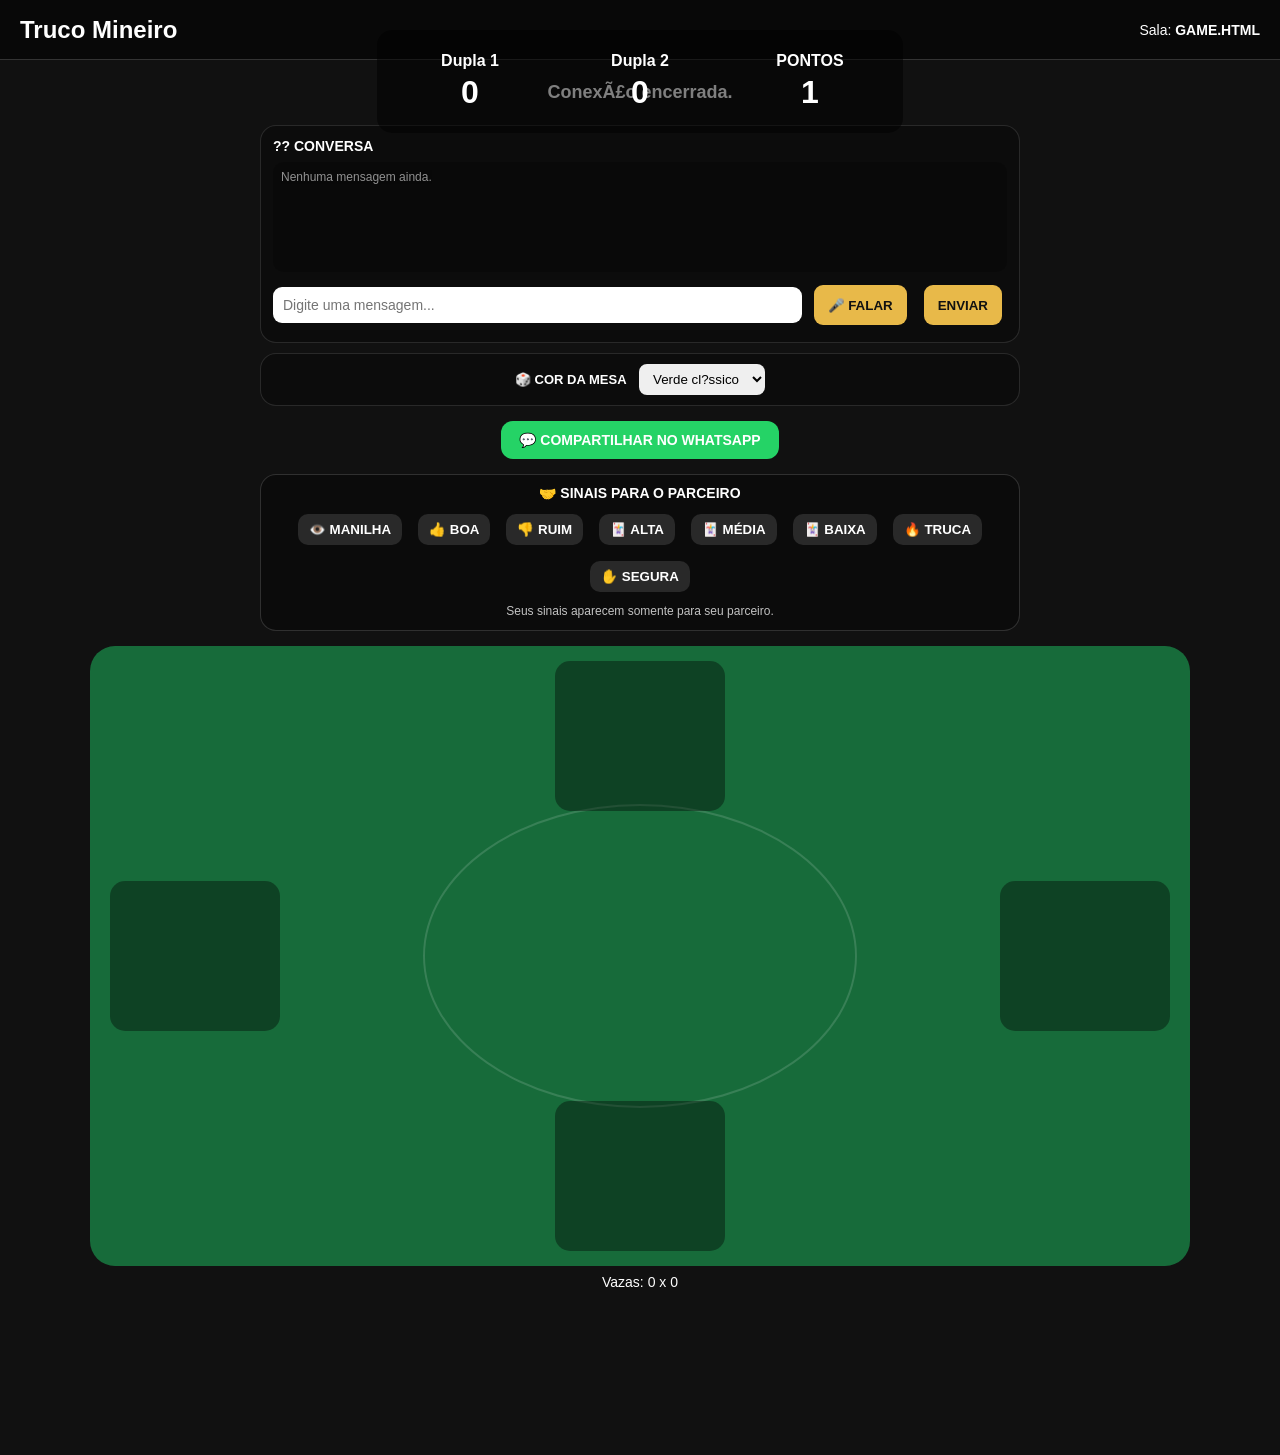
==== commit 580fc189: "Adiciona chat, microfone, sinais e personalizacao da mesa" ====
--- a/static/game.html
+++ b/static/game.html
@@ -239,6 +239,67 @@
   color: white;
 }
 
+.chat-panel {
+  width: min(760px, 94%);
+  margin: 10px auto;
+  padding: 12px;
+  border-radius: 16px;
+  background: rgba(0,0,0,.28);
+  border: 1px solid rgba(255,255,255,.12);
+}
+
+.chat-title {
+  font-size: 14px;
+  font-weight: 900;
+  margin-bottom: 8px;
+}
+
+.chat-messages {
+  height: 110px;
+  overflow-y: auto;
+  padding: 8px;
+  border-radius: 10px;
+  background: rgba(0,0,0,.22);
+  margin-bottom: 8px;
+}
+
+.chat-empty {
+  opacity: .55;
+  font-size: 12px;
+}
+
+.chat-message {
+  margin-bottom: 5px;
+  font-size: 13px;
+  word-break: break-word;
+}
+
+.chat-message strong {
+  color: #ffd54a;
+}
+
+.chat-input-row {
+  display: flex;
+  gap: 7px;
+}
+
+.chat-input-row input {
+  flex: 1;
+  min-width: 0;
+  border: 0;
+  border-radius: 9px;
+  padding: 10px;
+  font-size: 14px;
+}
+
+.chat-input-row button {
+  border: 0;
+  border-radius: 9px;
+  padding: 10px 14px;
+  cursor: pointer;
+  font-weight: 800;
+}
+
 .signal-panel {
   width: min(760px, 94%);
   margin: 10px auto;
@@ -516,6 +577,209 @@
   color: #fff !important;
 }
 
+
+<style id="signal-avatar-gestures">
+
+/* Movimento geral do avatar durante um sinal */
+.seat.signal-gesture-manilha .human-avatar,
+.seat.signal-gesture-boa .human-avatar,
+.seat.signal-gesture-ruim .human-avatar,
+.seat.signal-gesture-carta_alta .human-avatar,
+.seat.signal-gesture-carta_media .human-avatar,
+.seat.signal-gesture-carta_baixa .human-avatar,
+.seat.signal-gesture-truco .human-avatar,
+.seat.signal-gesture-segura .human-avatar {
+    animation: signalAvatarBody .75s ease-in-out;
+}
+
+/* MANILHA - m?o pr?xima ao rosto */
+.seat.signal-gesture-manilha .human-arm {
+    animation: signalManilha .85s ease-in-out;
+    transform-origin: left center;
+}
+
+/* BOA - bra?o levantando */
+.seat.signal-gesture-boa .human-arm {
+    animation: signalBoa .85s ease-in-out;
+    transform-origin: left center;
+}
+
+/* RUIM - gesto para baixo */
+.seat.signal-gesture-ruim .human-arm {
+    animation: signalRuim .85s ease-in-out;
+    transform-origin: left center;
+}
+
+/* CARTA ALTA - bra?o levantado */
+.seat.signal-gesture-carta_alta .human-arm {
+    animation: signalAlta .85s ease-in-out;
+    transform-origin: left center;
+}
+
+/* CARTA MEDIA - m?o no meio */
+.seat.signal-gesture-carta_media .human-arm {
+    animation: signalMedia .85s ease-in-out;
+    transform-origin: left center;
+}
+
+/* CARTA BAIXA - aponta para baixo */
+.seat.signal-gesture-carta_baixa .human-arm {
+    animation: signalBaixa .85s ease-in-out;
+    transform-origin: left center;
+}
+
+/* TRUCO - bate a m?o na mesa */
+.seat.signal-gesture-truco .human-arm {
+    animation: signalTruco .75s ease-in-out;
+    transform-origin: left center;
+}
+
+/* SEGURA - m?o levantada */
+.seat.signal-gesture-segura .human-arm {
+    animation: signalSegura .85s ease-in-out;
+    transform-origin: left center;
+}
+
+@keyframes signalAvatarBody {
+    0% {
+        transform: translateY(0) scale(1);
+    }
+    35% {
+        transform: translateY(-4px) scale(1.03);
+    }
+    70% {
+        transform: translateY(1px) scale(.99);
+    }
+    100% {
+        transform: translateY(0) scale(1);
+    }
+}
+
+@keyframes signalManilha {
+    0% {
+        transform: rotate(14deg);
+    }
+    35% {
+        transform: rotate(-48deg) translateY(-5px);
+    }
+    65% {
+        transform: rotate(-35deg) translateY(-2px);
+    }
+    100% {
+        transform: rotate(14deg);
+    }
+}
+
+@keyframes signalBoa {
+    0% {
+        transform: rotate(14deg);
+    }
+    35% {
+        transform: rotate(-72deg) translateX(-4px);
+    }
+    65% {
+        transform: rotate(-58deg);
+    }
+    100% {
+        transform: rotate(14deg);
+    }
+}
+
+@keyframes signalRuim {
+    0% {
+        transform: rotate(14deg);
+    }
+    35% {
+        transform: rotate(42deg) translateY(9px);
+    }
+    65% {
+        transform: rotate(32deg) translateY(5px);
+    }
+    100% {
+        transform: rotate(14deg);
+    }
+}
+
+@keyframes signalAlta {
+    0% {
+        transform: rotate(14deg);
+    }
+    35% {
+        transform: rotate(-82deg) translateX(-6px);
+    }
+    65% {
+        transform: rotate(-68deg);
+    }
+    100% {
+        transform: rotate(14deg);
+    }
+}
+
+@keyframes signalMedia {
+    0% {
+        transform: rotate(14deg);
+    }
+    35% {
+        transform: rotate(-8deg) translateX(16px);
+    }
+    65% {
+        transform: rotate(-2deg) translateX(12px);
+    }
+    100% {
+        transform: rotate(14deg);
+    }
+}
+
+@keyframes signalBaixa {
+    0% {
+        transform: rotate(14deg);
+    }
+    35% {
+        transform: rotate(62deg) translateY(12px);
+    }
+    65% {
+        transform: rotate(48deg) translateY(8px);
+    }
+    100% {
+        transform: rotate(14deg);
+    }
+}
+
+@keyframes signalTruco {
+    0% {
+        transform: rotate(14deg);
+    }
+    25% {
+        transform: rotate(-12deg) translateX(5px);
+    }
+    55% {
+        transform: rotate(35deg) translateX(20px) translateY(16px);
+    }
+    72% {
+        transform: rotate(45deg) translateX(22px) translateY(20px);
+    }
+    100% {
+        transform: rotate(14deg);
+    }
+}
+
+@keyframes signalSegura {
+    0% {
+        transform: rotate(14deg);
+    }
+    35% {
+        transform: rotate(-55deg) translateX(-3px);
+    }
+    65% {
+        transform: rotate(-48deg);
+    }
+    100% {
+        transform: rotate(14deg);
+    }
+}
+
+</style>
+
 </style>
 
 <style id="cartas-truco-correto">
@@ -1361,7 +1625,88 @@
 
   <div id="mao11Panel" class="mao11-panel hidden"></div>
 
-  <div id="signalPanel" class="signal-panel">
+  <div id="chatPanel" class="chat-panel">
+    <div class="chat-title">?? CONVERSA</div>
+
+    <div id="chatMessages" class="chat-messages">
+      <div class="chat-empty">Nenhuma mensagem ainda.</div>
+    </div>
+
+    <div class="chat-input-row">
+      <input
+        id="chatInput"
+        type="text"
+        maxlength="300"
+        placeholder="Digite uma mensagem..."
+        autocomplete="off"
+      >
+
+      <button type="button" onclick="iniciarMicrofone()" id="microphoneButton">
+        &#127908; FALAR
+      </button>
+
+      <button type="button" onclick="enviarChat()">
+        ENVIAR
+      </button>
+    </div>
+  </div>
+
+  <div id="tableColorPanel" style="
+  width:min(760px,94%);
+  margin:10px auto;
+  padding:10px 12px;
+  border-radius:16px;
+  background:rgba(0,0,0,.28);
+  border:1px solid rgba(255,255,255,.12);
+  text-align:center;
+">
+  <strong style="font-size:13px;">&#127922; COR DA MESA</strong>
+
+  <select
+    id="tableColorSelector"
+    onchange="mudarCorMesa(this.value)"
+    style="
+      margin-left:8px;
+      padding:7px 10px;
+      border-radius:8px;
+      border:0;
+      cursor:pointer;
+    "
+  >
+    <option value="verde">Verde cl?ssico</option>
+    <option value="verde_escuro">Verde escuro</option>
+    <option value="azul">Azul</option>
+    <option value="vermelho">Vermelho</option>
+    <option value="roxo">Roxo</option>
+    <option value="preto">Preto</option>
+  </select>
+</div>
+
+<div id="sharePanel" style="
+  width:min(760px,94%);
+  margin:10px auto;
+  text-align:center;
+">
+  <button
+    type="button"
+    id="whatsappShareButton"
+    onclick="compartilharWhatsApp()"
+    style="
+      border:0;
+      border-radius:12px;
+      padding:11px 18px;
+      cursor:pointer;
+      font-weight:900;
+      background:#25D366;
+      color:white;
+      font-size:14px;
+    "
+  >
+    &#128172; COMPARTILHAR NO WHATSAPP
+  </button>
+</div>
+
+<div id="signalPanel" class="signal-panel">
     <div class="signal-title">🤝 SINAIS PARA O PARCEIRO</div>
 
     <div class="signal-buttons">
@@ -1612,7 +1957,11 @@
 
     }
 
-    if(data.type === "partner_signal"){
+    if(data.type === "chat"){
+    mostrarMensagemChat(data);
+  }
+
+  if(data.type === "partner_signal"){
       mostrarSinalParceiro(data);
     }
 
@@ -1662,6 +2011,99 @@
    ENVIO DE AÃ‡Ã•ES
    ============================== */
 
+
+let trucoAudioContext = null;
+
+function desbloquearAudioTruco(){
+
+  try{
+
+    const AudioCtx =
+      window.AudioContext ||
+      window.webkitAudioContext;
+
+    if(!AudioCtx){
+      return;
+    }
+
+    if(!trucoAudioContext){
+      trucoAudioContext = new AudioCtx();
+    }
+
+    if(trucoAudioContext.state === "suspended"){
+      trucoAudioContext.resume().catch(() => {});
+    }
+
+  }catch(e){
+
+    console.log("Audio Truco indispon?vel:", e);
+
+  }
+
+}
+
+function tocarSomTruco(valor){
+
+  try{
+
+    desbloquearAudioTruco();
+
+    if(!trucoAudioContext){
+      return;
+    }
+
+    if(trucoAudioContext.state === "suspended"){
+      return;
+    }
+
+    const agora = trucoAudioContext.currentTime;
+
+    const ganho = trucoAudioContext.createGain();
+    const oscilador = trucoAudioContext.createOscillator();
+
+    const frequencias = {
+      3: 440,
+      6: 520,
+      9: 620,
+      12: 740
+    };
+
+    oscilador.type = "square";
+    oscilador.frequency.setValueAtTime(
+      frequencias[Number(valor)] || 440,
+      agora
+    );
+
+    ganho.gain.setValueAtTime(0.0001, agora);
+    ganho.gain.exponentialRampToValueAtTime(0.18, agora + 0.015);
+    ganho.gain.exponentialRampToValueAtTime(0.0001, agora + 0.22);
+
+    oscilador.connect(ganho);
+    ganho.connect(trucoAudioContext.destination);
+
+    oscilador.start(agora);
+    oscilador.stop(agora + 0.23);
+
+  }catch(e){
+
+    console.log("Erro no som do Truco:", e);
+
+  }
+
+}
+
+// Desbloqueia o ?udio atrav?s da primeira intera??o real do jogador.
+document.addEventListener(
+  "pointerdown",
+  desbloquearAudioTruco,
+  { once: true }
+);
+
+document.addEventListener(
+  "keydown",
+  desbloquearAudioTruco,
+  { once: true }
+);
 
 function mostrarTrucoGrande(valor){
   const box = document.getElementById("trucoAnnouncement");
@@ -1679,6 +2121,9 @@
   };
 
   texto.textContent = nomes[Number(valor)] || ("TRUCO " + valor + "!");
+
+  // Toca o som sem bloquear a anima??o ou o jogo.
+  tocarSomTruco(valor);
 
   box.classList.remove("show");
 
@@ -1746,6 +2191,41 @@
   }
 };
 
+
+function animarSinalAvatar(seat, signal){
+
+  const avatar = document.getElementById(
+    "seat" + Number(seat)
+  );
+
+  if(!avatar){
+    return;
+  }
+
+  const classe = "signal-gesture-" + signal;
+
+  const classesAntigas = Array.from(
+    avatar.classList
+  ).filter(function(classeAtual){
+    return classeAtual.indexOf("signal-gesture-") === 0;
+  });
+
+  classesAntigas.forEach(function(classeAtual){
+    avatar.classList.remove(classeAtual);
+  });
+
+  /* Reinicia a anima??o mesmo se o mesmo sinal for apertado novamente */
+  void avatar.offsetWidth;
+
+  avatar.classList.add(classe);
+
+  setTimeout(function(){
+
+    avatar.classList.remove(classe);
+
+  }, 1000);
+}
+
 function enviarSinal(signal){
 
   if(!ws || ws.readyState !== WebSocket.OPEN){
@@ -1757,6 +2237,12 @@
     signal: signal
   }));
 
+  /* O jogador faz o gesto imediatamente */
+  animarSinalAvatar(
+    typeof meuSeat !== "undefined" ? meuSeat : 0,
+    signal
+  );
+
   const dados = signalLabels[signal];
 
   if(dados){
@@ -1771,6 +2257,12 @@
 }
 
 function mostrarSinalParceiro(data){
+
+  /* O avatar do parceiro tamb?m executa o gesto */
+  animarSinalAvatar(
+    data.from_seat,
+    data.signal
+  );
 
   const dados = signalLabels[data.signal];
 
@@ -2535,6 +3027,257 @@
 
 </script>
 
+
+<script>
+
+
+function compartilharWhatsApp(){
+
+  const url = window.location.href;
+
+  const mensagem =
+    "&#127183; Vamos jogar Truco Mineiro comigo!&#10;&#10;" +
+    "Entre na minha sala pelo link:&#10;" +
+    url;
+
+  const whatsapp =
+    "https://wa.me/?text=" +
+    encodeURIComponent(mensagem);
+
+  window.open(
+    whatsapp,
+    "_blank",
+    "noopener,noreferrer"
+  );
+}
+
+function aplicarCorMesa(cor){
+
+  const mesa = document.querySelector(".table-area");
+
+  if(!mesa){
+    return;
+  }
+
+  const cores = {
+    verde: "#176b3a",
+    verde_escuro: "#0d4528",
+    azul: "#164b73",
+    vermelho: "#6b2020",
+    roxo: "#4b286b",
+    preto: "#202020"
+  };
+
+  mesa.style.setProperty(
+    "background",
+    cores[cor] || cores.verde,
+    "important"
+  );
+
+  mesa.style.setProperty(
+    "background-image",
+    "none",
+    "important"
+  );
+}
+
+function mudarCorMesa(cor){
+
+  aplicarCorMesa(cor);
+
+  try{
+    localStorage.setItem(
+      "truco_cor_mesa",
+      cor
+    );
+  }catch(e){
+    console.log("N?o foi poss?vel salvar a cor da mesa:", e);
+  }
+}
+
+function carregarCorMesa(){
+
+  let cor = "verde";
+
+  try{
+    cor =
+      localStorage.getItem("truco_cor_mesa") ||
+      "verde";
+  }catch(e){}
+
+  aplicarCorMesa(cor);
+
+  const seletor =
+    document.getElementById("tableColorSelector");
+
+  if(seletor){
+    seletor.value = cor;
+  }
+}
+
+document.addEventListener(
+  "DOMContentLoaded",
+  carregarCorMesa
+);
+
+function mostrarMensagemChat(data){
+
+  const box = document.getElementById("chatMessages");
+
+  if(!box){
+    return;
+  }
+
+  const vazio = box.querySelector(".chat-empty");
+
+  if(vazio){
+    vazio.remove();
+  }
+
+  const item = document.createElement("div");
+  item.className = "chat-message";
+
+  const nome = document.createElement("strong");
+  nome.textContent = (data.from_name || "Jogador") + ": ";
+
+  const texto = document.createElement("span");
+  texto.textContent = data.message || "";
+
+  item.appendChild(nome);
+  item.appendChild(texto);
+
+  box.appendChild(item);
+  box.scrollTop = box.scrollHeight;
+}
+
+
+function iniciarMicrofone(){
+
+  const SpeechRecognition =
+    window.SpeechRecognition ||
+    window.webkitSpeechRecognition;
+
+  if(!SpeechRecognition){
+    alert("Seu navegador n?o possui reconhecimento de voz.");
+    return;
+  }
+
+  if(window.reconhecimentoVozAtivo){
+    return;
+  }
+
+  const reconhecimento = new SpeechRecognition();
+
+  reconhecimento.lang = "pt-BR";
+  reconhecimento.continuous = false;
+  reconhecimento.interimResults = false;
+  reconhecimento.maxAlternatives = 1;
+
+  window.reconhecimentoVozAtivo = true;
+
+  const botao =
+    document.getElementById("microphoneButton");
+
+  if(botao){
+    botao.innerHTML = "&#128308; OUVINDO...";
+  }
+
+  reconhecimento.onresult = function(event){
+
+    const texto =
+      event.results &&
+      event.results[0] &&
+      event.results[0][0]
+        ? event.results[0][0].transcript.trim()
+        : "";
+
+    const input =
+      document.getElementById("chatInput");
+
+    if(input && texto){
+      input.value = texto;
+      input.focus();
+    }
+  };
+
+  reconhecimento.onerror = function(event){
+
+    console.log(
+      "Erro no reconhecimento de voz:",
+      event.error
+    );
+  };
+
+  reconhecimento.onend = function(){
+
+    window.reconhecimentoVozAtivo = false;
+
+    const botao =
+      document.getElementById("microphoneButton");
+
+    if(botao){
+      botao.innerHTML = "&#127908; FALAR";
+    }
+  };
+
+  try{
+    reconhecimento.start();
+  }catch(error){
+
+    window.reconhecimentoVozAtivo = false;
+
+    if(botao){
+      botao.innerHTML = "&#127908; FALAR";
+    }
+
+    console.log(
+      "Microfone indispon?vel:",
+      error
+    );
+  }
+}
+
+function enviarChat(){
+
+  if(!ws || ws.readyState !== WebSocket.OPEN){
+    return;
+  }
+
+  const input = document.getElementById("chatInput");
+
+  if(!input){
+    return;
+  }
+
+  const texto = input.value.trim();
+
+  if(!texto){
+    return;
+  }
+
+  ws.send(JSON.stringify({
+    action: "chat",
+    message: texto
+  }));
+
+  input.value = "";
+  input.focus();
+}
+
+document.addEventListener("keydown", function(event){
+
+  if(
+    event.target &&
+    event.target.id === "chatInput" &&
+    event.key === "Enter"
+  ){
+    event.preventDefault();
+    enviarChat();
+  }
+
+});
+</script>
+
 </body>
 </html>
 
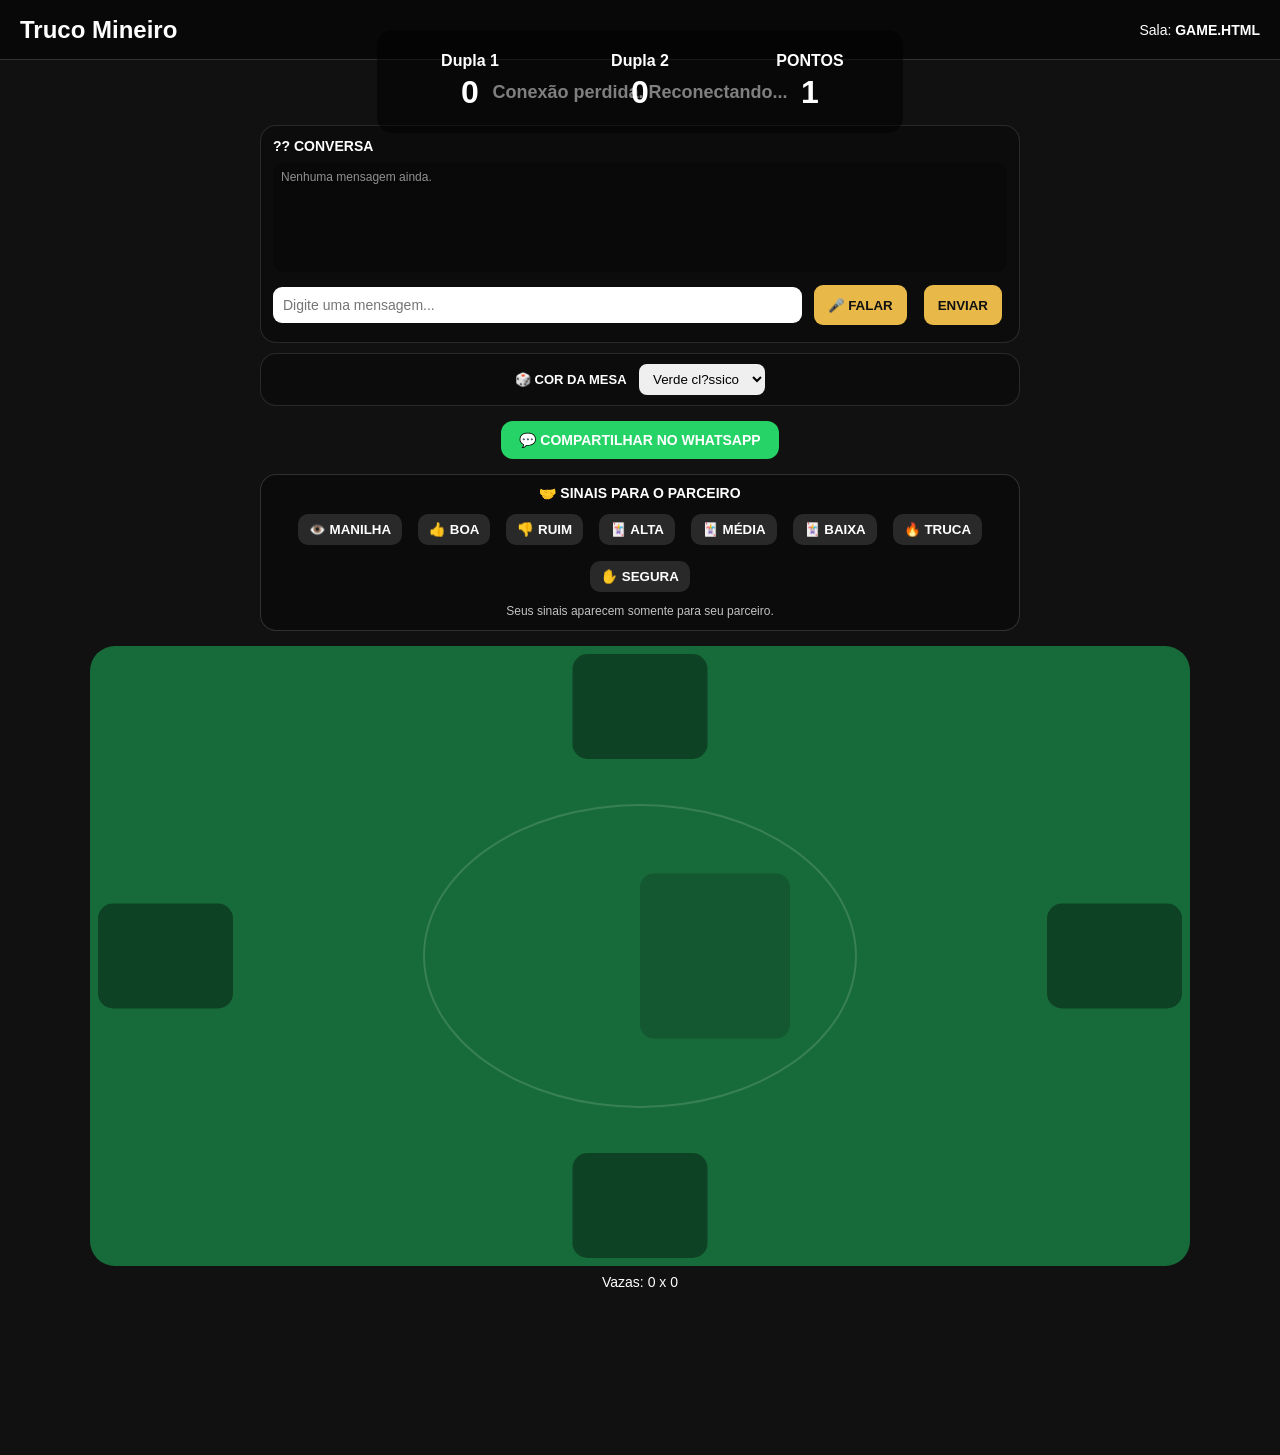
==== commit 1b7ee0f1: "Corrige reconexao durante partida" ====
--- a/static/game.html
+++ b/static/game.html
@@ -955,32 +955,32 @@
 .seat {
     position: absolute;
     z-index: 10;
-    width: 170px;
-    min-height: 150px;
+    width: 135px;
+    min-height: 105px;
     text-align: center;
     transition: transform .35s ease, filter .35s ease;
 }
 
 .seat-0 {
-    bottom: 15px;
+    bottom: 8px;
     left: 50%;
     transform: translateX(-50%);
 }
 
 .seat-1 {
-    left: 20px;
+    left: 8px;
     top: 50%;
     transform: translateY(-50%);
 }
 
 .seat-2 {
-    top: 15px;
+    top: 8px;
     left: 50%;
     transform: translateX(-50%);
 }
 
 .seat-3 {
-    right: 20px;
+    right: 8px;
     top: 50%;
     transform: translateY(-50%);
 }
@@ -1297,10 +1297,11 @@
 
 .human-avatar {
     position: relative;
-    width: 86px;
-    height: 112px;
-    margin: 0 auto 4px;
-    filter: drop-shadow(0 7px 5px rgba(0,0,0,.30));
+    width: 68px;
+    height: 88px;
+    margin: 0 auto 2px;
+    filter: drop-shadow(0 5px 4px rgba(0,0,0,.30));
+    transform-origin: center bottom;
 }
 
 /* cabeça */
@@ -1585,6 +1586,50 @@
     }
 }
 
+</style>
+
+<style id="truco-actions-table-position">
+.table-area > .actions {
+    position: absolute;
+    right: 12px;
+    top: 50%;
+    transform: translateY(-50%);
+    width: 150px;
+    max-width: 150px;
+    margin: 0;
+    padding: 8px;
+    display: flex;
+    flex-direction: column;
+    align-items: stretch;
+    justify-content: center;
+    gap: 7px;
+    z-index: 50;
+    background: rgba(0,0,0,.18);
+    border-radius: 14px;
+}
+
+.table-area > .actions button {
+    width: 100%;
+    margin: 0;
+    padding: 9px 6px;
+    font-size: 12px;
+    line-height: 1.15;
+}
+
+@media(max-width:700px){
+    .table-area > .actions {
+        right: 4px;
+        width: 118px;
+        max-width: 118px;
+        padding: 5px;
+        gap: 5px;
+    }
+
+    .table-area > .actions button {
+        padding: 7px 4px;
+        font-size: 10px;
+    }
+}
 </style>
 
 </head>
@@ -1816,6 +1861,8 @@
 
     <div id="tableCards" class="table-cards"></div>
 
+    <div class="actions"></div>
+
   </section>
 
   <div id="tricks" class="tricks">
@@ -1823,8 +1870,6 @@
   </div>
 
   <div id="myHand" class="my-hand"></div>
-
-  <div class="actions"></div>
 
 </main>
 
@@ -1994,7 +2039,15 @@
   ws.onclose = () => {
 
     document.getElementById("message").textContent =
-      "ConexÃ£o encerrada.";
+      "Conexão perdida. Reconectando...";
+
+    if(state && code){
+      setTimeout(() => {
+        if(!ws || ws.readyState === WebSocket.CLOSED){
+          connect();
+        }
+      }, 1200);
+    }
 
   };
 
@@ -3281,3 +3334,7 @@
 </body>
 </html>
 
+
+<style id='mobile-layout-ajuste'>@media (max-width:700px){.scoreboard{margin:55px auto 8px;gap:6px;flex-wrap:nowrap}.score-box{min-width:0;width:30%;padding:6px 4px;border-radius:10px;font-size:11px}.score-box .score{font-size:22px;margin-top:2px}#tableColorPanel{width:min(420px,92%);margin:4px auto 6px;padding:5px 8px;border-radius:10px}#tableColorPanel strong{font-size:10px!important}#tableColorSelector{margin-left:4px!important;padding:5px 7px!important;font-size:11px}.table-area{margin-top:4px!important;min-height:430px;padding:8px}}</style>
+
+
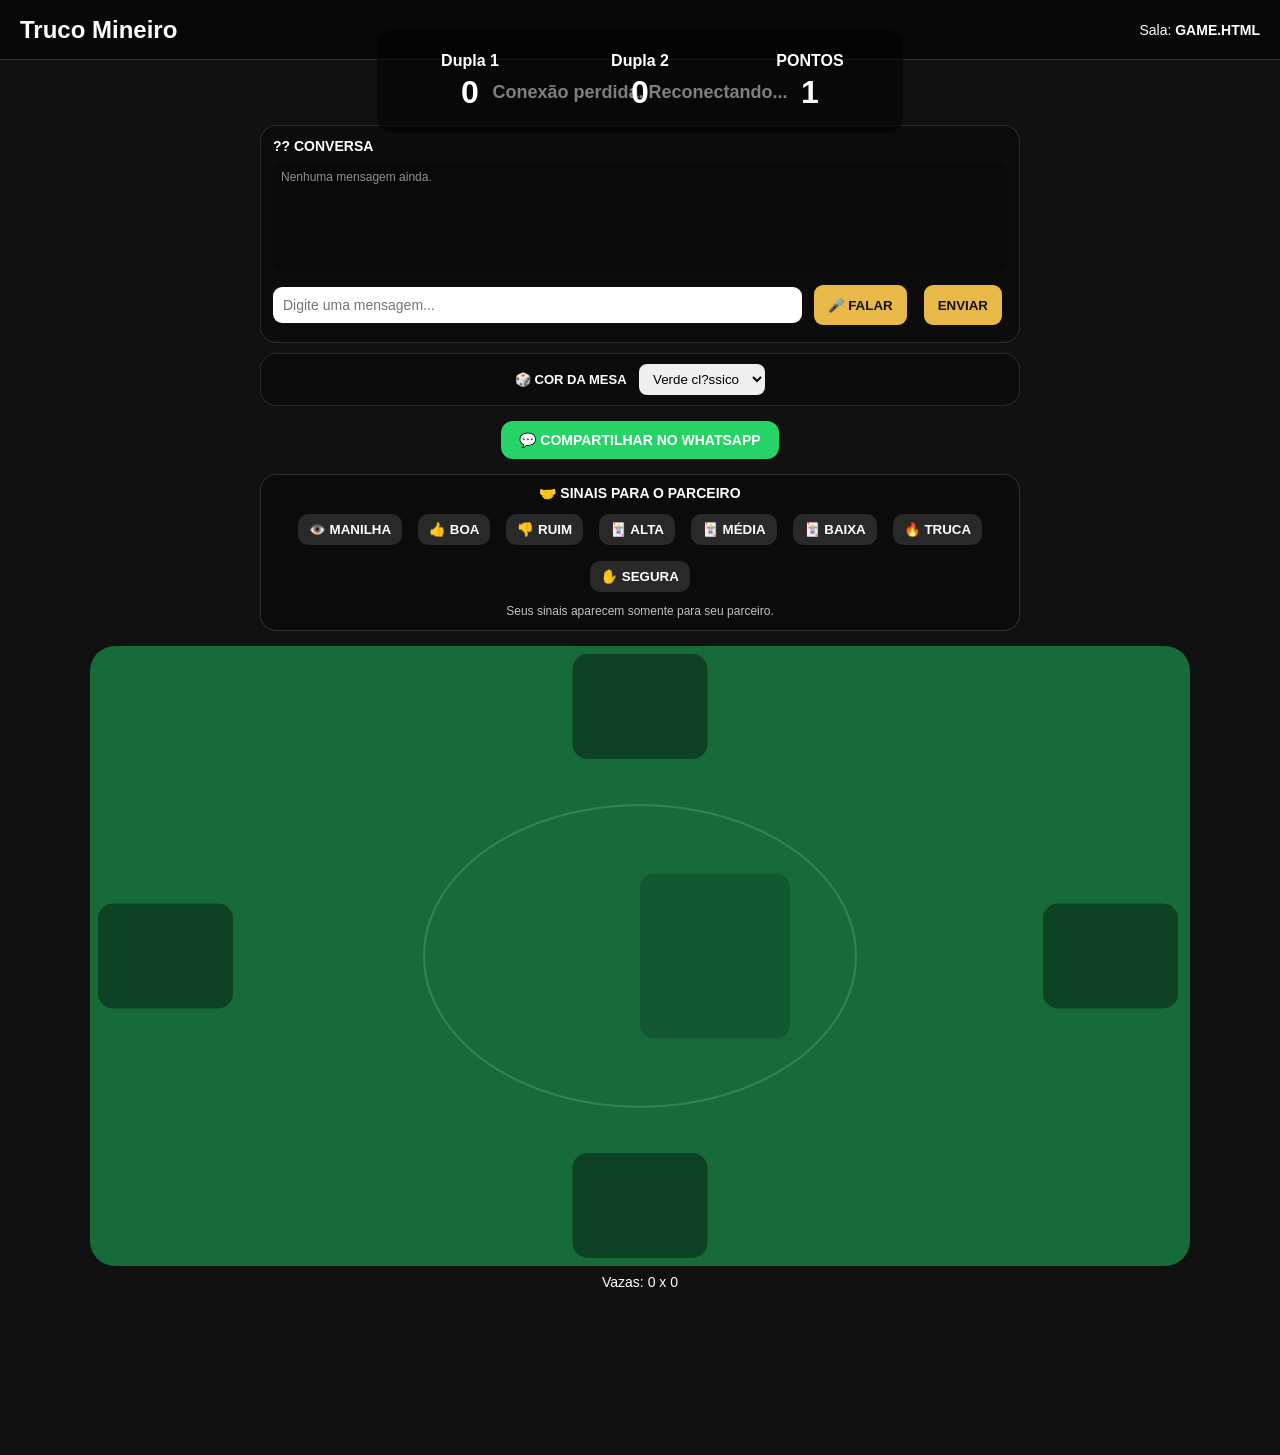
==== commit ad875d42: "Atualiza interface, login e reconexao do jogo" ====
--- a/static/game.html
+++ b/static/game.html
@@ -348,16 +348,17 @@
 .partner-signal {
   position: fixed;
   left: 50%;
-  top: 18%;
+  top: 8%;
   transform: translateX(-50%);
-  z-index: 9999;
-  padding: 16px 24px;
-  border-radius: 18px;
-  background: rgba(20,20,20,.96);
+  z-index: 300;
+  padding: 9px 16px;
+  border-radius: 14px;
+  background: rgba(20,20,20,.94);
   border: 2px solid rgba(255,255,255,.25);
-  box-shadow: 0 12px 40px rgba(0,0,0,.45);
+  box-shadow: 0 8px 24px rgba(0,0,0,.4);
   text-align: center;
   animation: signalPop .25s ease-out;
+  pointer-events: none;
 }
 
 .partner-signal-name {
@@ -980,7 +981,7 @@
 }
 
 .seat-3 {
-    right: 8px;
+    right: 12px;
     top: 50%;
     transform: translateY(-50%);
 }
@@ -1393,7 +1394,7 @@
     width: 70px;
     height: 54px;
     left: 8px;
-    top: 72px;
+    top: 50%;
     border-radius: 32px 32px 12px 12px;
     z-index: 2;
     box-shadow:
@@ -2292,7 +2293,7 @@
 
   /* O jogador faz o gesto imediatamente */
   animarSinalAvatar(
-    typeof meuSeat !== "undefined" ? meuSeat : 0,
+    typeof mySeat !== "undefined" && mySeat !== null ? mySeat : 0,
     signal
   );
 
@@ -2849,7 +2850,7 @@
     document.getElementById("mao11Panel");
 
   const botoes =
-    document.querySelector(".actions");
+    document.querySelector(".table-area > .actions");
 
   if(!mao11Panel || !botoes) return;
 
@@ -3338,3 +3339,9 @@
 <style id='mobile-layout-ajuste'>@media (max-width:700px){.scoreboard{margin:55px auto 8px;gap:6px;flex-wrap:nowrap}.score-box{min-width:0;width:30%;padding:6px 4px;border-radius:10px;font-size:11px}.score-box .score{font-size:22px;margin-top:2px}#tableColorPanel{width:min(420px,92%);margin:4px auto 6px;padding:5px 8px;border-radius:10px}#tableColorPanel strong{font-size:10px!important}#tableColorSelector{margin-left:4px!important;padding:5px 7px!important;font-size:11px}.table-area{margin-top:4px!important;min-height:430px;padding:8px}}</style>
 
 
+
+
+
+
+
+
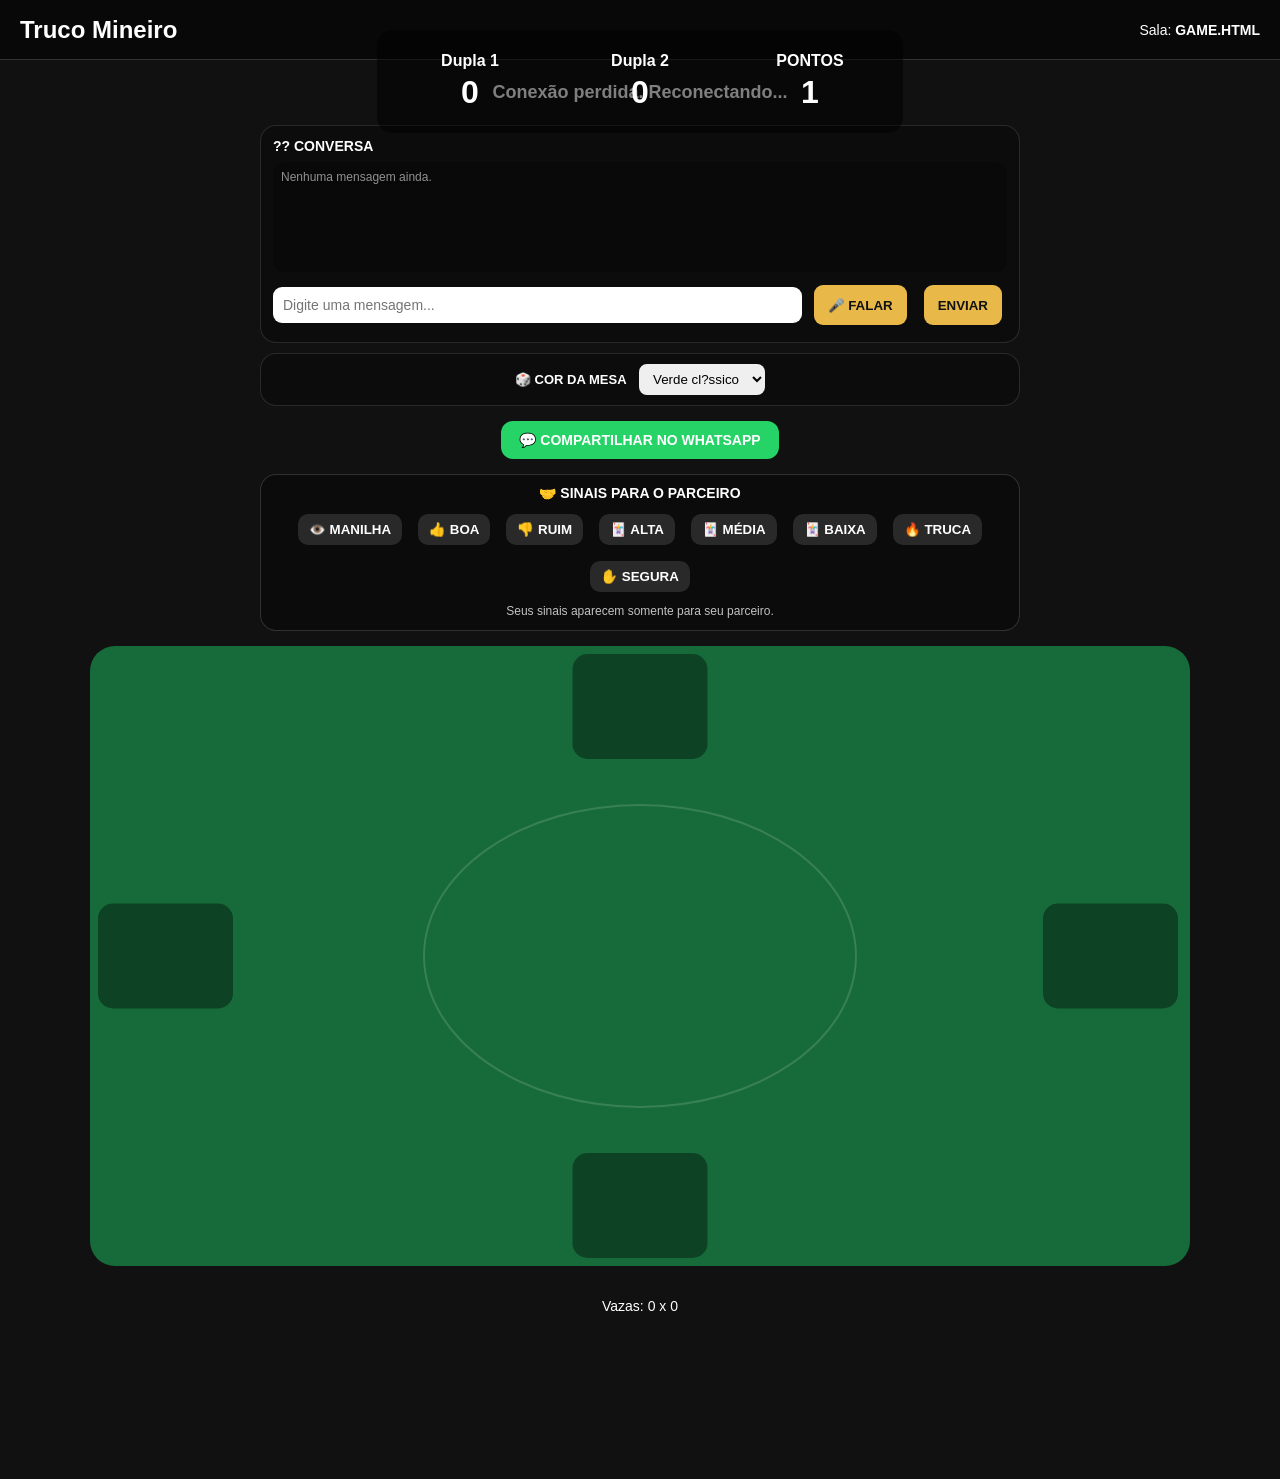
==== commit 1ec52737: "Corrigir posicionamento dos botoes e reconexao" ====
--- a/static/game.html
+++ b/static/game.html
@@ -1,4 +1,4 @@
-﻿<!DOCTYPE html>
+<!DOCTYPE html>
 <html lang="pt-BR">
 <head>
 <meta charset="UTF-8">
@@ -1633,6 +1633,39 @@
 }
 </style>
 
+<style id="truco-impacto-visual">@keyframes trucoMesaImpacto{0%{transform:translate(0,0) rotate(0)}18%{transform:translate(-5px,2px) rotate(-.5deg)}36%{transform:translate(5px,-2px) rotate(.5deg)}54%{transform:translate(-3px,1px) rotate(-.3deg)}72%{transform:translate(3px,-1px) rotate(.3deg)}100%{transform:translate(0,0) rotate(0)}}.table-area.truco-impacto{animation:trucoMesaImpacto .5s ease-out}</style><style id="acoes-truco-inferiores">
+.actions {
+  position: relative;
+  display: flex;
+  flex-direction: row;
+  flex-wrap: wrap;
+  justify-content: center;
+  align-items: center;
+  gap: 10px;
+  width: min(900px, 96%);
+  margin: 12px auto 20px;
+  z-index: 20;
+}
+.actions .truco-response,
+.actions .truco-buttons {
+  position: static;
+  width: 100%;
+  margin: 0 auto;
+  text-align: center;
+}
+.actions .truco-buttons {
+  display: flex;
+  flex-direction: row;
+  flex-wrap: wrap;
+  justify-content: center;
+  align-items: center;
+  gap: 10px;
+}
+.actions .truco-buttons button {
+  position: static;
+  margin: 0;
+}
+</style>
 </head>
 
 <body class="game-body">
@@ -1862,9 +1895,9 @@
 
     <div id="tableCards" class="table-cards"></div>
 
-    <div class="actions"></div>
-
   </section>
+
+  <div class="actions"></div>
 
   <div id="tricks" class="tricks">
     Vazas: 0 x 0
@@ -2097,9 +2130,7 @@
 }
 
 function tocarSomTruco(valor){
-
   try{
-
     desbloquearAudioTruco();
 
     if(!trucoAudioContext){
@@ -2107,58 +2138,77 @@
     }
 
     if(trucoAudioContext.state === "suspended"){
-      return;
+      trucoAudioContext.resume().catch(() => {});
     }
 
     const agora = trucoAudioContext.currentTime;
 
-    const ganho = trucoAudioContext.createGain();
-    const oscilador = trucoAudioContext.createOscillator();
-
-    const frequencias = {
-      3: 440,
-      6: 520,
-      9: 620,
-      12: 740
-    };
-
-    oscilador.type = "square";
-    oscilador.frequency.setValueAtTime(
-      frequencias[Number(valor)] || 440,
-      agora
-    );
-
-    ganho.gain.setValueAtTime(0.0001, agora);
-    ganho.gain.exponentialRampToValueAtTime(0.18, agora + 0.015);
-    ganho.gain.exponentialRampToValueAtTime(0.0001, agora + 0.22);
-
-    oscilador.connect(ganho);
-    ganho.connect(trucoAudioContext.destination);
-
-    oscilador.start(agora);
-    oscilador.stop(agora + 0.23);
+    const ganhoMesa = trucoAudioContext.createGain();
+    const osciladorMesa = trucoAudioContext.createOscillator();
+
+    osciladorMesa.type = "square";
+    osciladorMesa.frequency.setValueAtTime(95, agora);
+    osciladorMesa.frequency.exponentialRampToValueAtTime(48, agora + 0.16);
+
+    ganhoMesa.gain.setValueAtTime(0.001, agora);
+    ganhoMesa.gain.exponentialRampToValueAtTime(0.75, agora + 0.012);
+    ganhoMesa.gain.exponentialRampToValueAtTime(0.001, agora + 0.18);
+
+    osciladorMesa.connect(ganhoMesa);
+    ganhoMesa.connect(trucoAudioContext.destination);
+    osciladorMesa.start(agora);
+    osciladorMesa.stop(agora + 0.2);
+
+    const ganhoImpacto = trucoAudioContext.createGain();
+    const impacto = trucoAudioContext.createOscillator();
+
+    impacto.type = "triangle";
+    impacto.frequency.setValueAtTime(180, agora);
+    impacto.frequency.exponentialRampToValueAtTime(70, agora + 0.22);
+
+    ganhoImpacto.gain.setValueAtTime(0.001, agora);
+    ganhoImpacto.gain.exponentialRampToValueAtTime(0.55, agora + 0.01);
+    ganhoImpacto.gain.exponentialRampToValueAtTime(0.001, agora + 0.22);
+
+    impacto.connect(ganhoImpacto);
+    ganhoImpacto.connect(trucoAudioContext.destination);
+    impacto.start(agora);
+    impacto.stop(agora + 0.23);
+
+    if("speechSynthesis" in window){
+      window.speechSynthesis.cancel();
+
+      const fala = new SpeechSynthesisUtterance(
+        Number(valor) === 3 ? "TRUUUUCO!" :
+        Number(valor) === 6 ? "SEIS!" :
+        Number(valor) === 9 ? "NOVE!" :
+        "DOZE!"
+      );
+
+      fala.lang = "pt-BR";
+      fala.volume = 1;
+      fala.rate = Number(valor) === 3 ? 0.72 : 0.82;
+      fala.pitch = 0.72;
+
+      window.speechSynthesis.speak(fala);
+    }
+
+    const mesa = document.querySelector(".table-area");
+
+    if(mesa){
+      mesa.classList.remove("truco-impacto");
+      void mesa.offsetWidth;
+      mesa.classList.add("truco-impacto");
+
+      setTimeout(() => {
+        mesa.classList.remove("truco-impacto");
+      }, 500);
+    }
 
   }catch(e){
-
     console.log("Erro no som do Truco:", e);
-
-  }
-
-}
-
-// Desbloqueia o ?udio atrav?s da primeira intera??o real do jogador.
-document.addEventListener(
-  "pointerdown",
-  desbloquearAudioTruco,
-  { once: true }
-);
-
-document.addEventListener(
-  "keydown",
-  desbloquearAudioTruco,
-  { once: true }
-);
-
+  }
+}
 function mostrarTrucoGrande(valor){
   const box = document.getElementById("trucoAnnouncement");
   const texto = document.getElementById("trucoAnnouncementText");
@@ -2850,7 +2900,7 @@
     document.getElementById("mao11Panel");
 
   const botoes =
-    document.querySelector(".table-area > .actions");
+    document.querySelector(".actions");
 
   if(!mao11Panel || !botoes) return;
 
@@ -3345,3 +3395,8 @@
 
 
 
+
+
+
+
+
